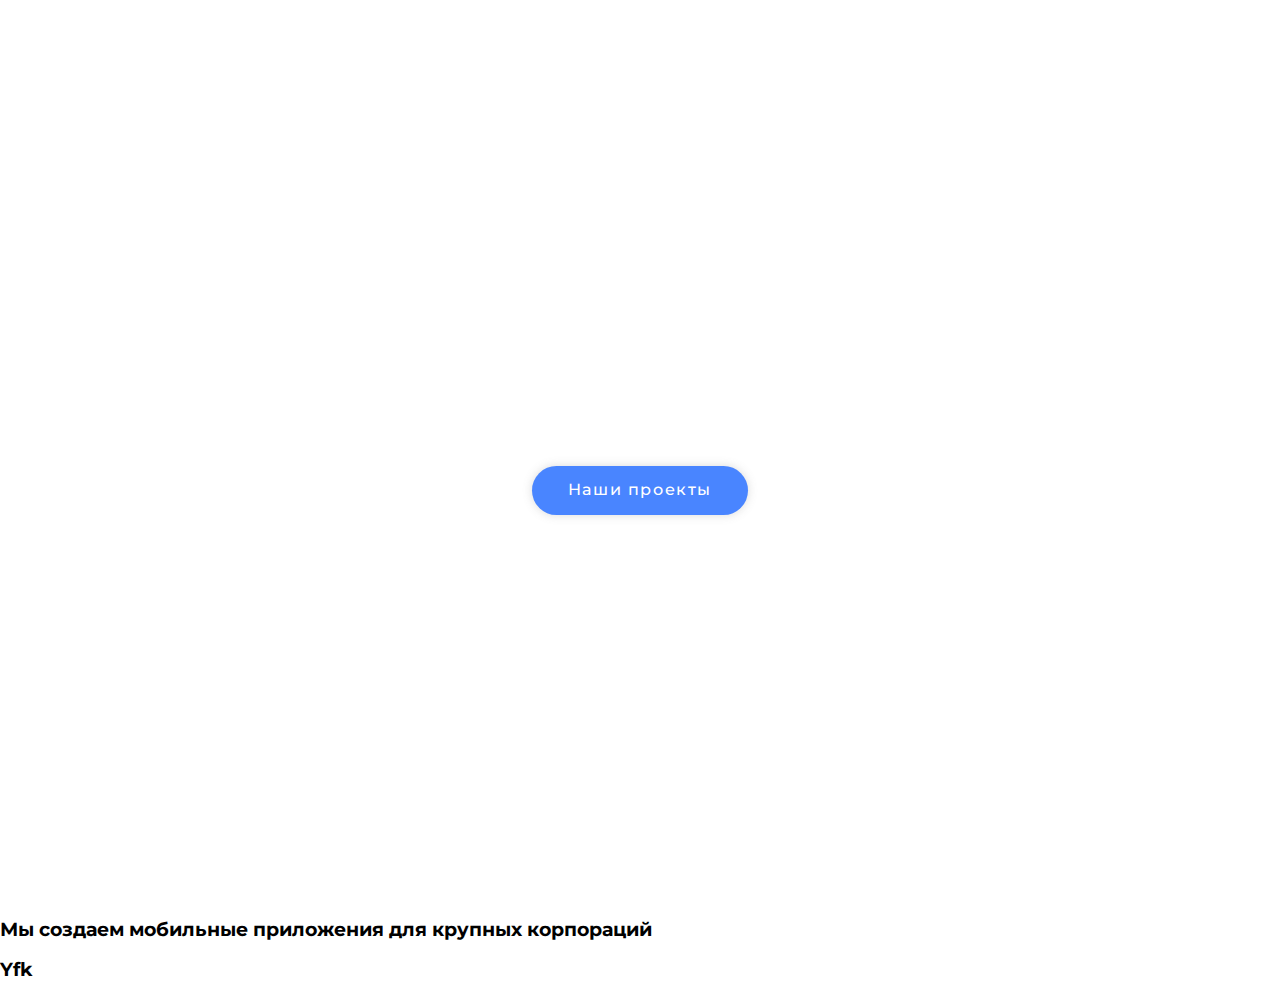
==== my.html @ ee987a21 "myhtml" ====
<!DOCTYPE html>
<html lang="en">
<head>
    <meta charset="UTF-8">
    <meta name="viewport" content="width=device-width, initial-scale=1.0">
    <link rel="stylesheet" href="normolize.css">
    <link rel="stylesheet" href="my.css">
    <link href="https://fonts.googleapis.com/css2?family=Montserrat:wght@400;500;600;700;800&display=swap" rel="stylesheet">
    <title>Flex project</title>
</head>
<body>
    <section class="main">
       <header>
          <div class="header"> 
              <nav>
                  <ul class="nav">
                      <li><a href="#">Главная</a></li>
                      <li><a href="#">Наши проекты</a></li>
                      <li><a href="#">Услуги</a></li>
                      <li><a href="#">Новости</a></li>
                      <li><a href="#">Контакты</a></li>
                  </ul>
              </nav>
          </div>   
       </header>
      <div class="hero">
        <p>Передовая IT студия</p>
        <h1>Мы создаем легкие решения сложных задач и проблем</h1>
        <a class="btn" href="#">Наши проекты</a>
      </div>
    </section> 
    <section class="servises">
     <div class="container"> 
         <h3>Мы создаем мобильные приложения для крупных корпораций</h3>
     </div>

    </section>
    <section class="fullscreen">
        <div class="colour_background"> 
            <h3>Yfk</h3>
        </div>
   
       </section>
</body>
</html>
---- normolize.css ----
/*! normalize.css v8.0.1 | MIT License | github.com/necolas/normalize.css */

/* Document
   ========================================================================== */

/**
 * 1. Correct the line height in all browsers.
 * 2. Prevent adjustments of font size after orientation changes in iOS.
 */

 html {
    line-height: 1.15; /* 1 */
    -webkit-text-size-adjust: 100%; /* 2 */
  }
  
  /* Sections
     ========================================================================== */
  
  /**
   * Remove the margin in all browsers.
   */
  
  body {
    margin: 0;
  }
  
  /**
   * Render the `main` element consistently in IE.
   */
  
  main {
    display: block;
  }
  
  /**
   * Correct the font size and margin on `h1` elements within `section` and
   * `article` contexts in Chrome, Firefox, and Safari.
   */
  
  h1 {
    font-size: 2em;
    margin: 0.67em 0;
  }
  
  /* Grouping content
     ========================================================================== */
  
  /**
   * 1. Add the correct box sizing in Firefox.
   * 2. Show the overflow in Edge and IE.
   */
  
  hr {
    box-sizing: content-box; /* 1 */
    height: 0; /* 1 */
    overflow: visible; /* 2 */
  }
  
  /**
   * 1. Correct the inheritance and scaling of font size in all browsers.
   * 2. Correct the odd `em` font sizing in all browsers.
   */
  
  pre {
    font-family: monospace, monospace; /* 1 */
    font-size: 1em; /* 2 */
  }
  
  /* Text-level semantics
     ========================================================================== */
  
  /**
   * Remove the gray background on active links in IE 10.
   */
  
  a {
    background-color: transparent;
  }
  
  /**
   * 1. Remove the bottom border in Chrome 57-
   * 2. Add the correct text decoration in Chrome, Edge, IE, Opera, and Safari.
   */
  
  abbr[title] {
    border-bottom: none; /* 1 */
    text-decoration: underline; /* 2 */
    text-decoration: underline dotted; /* 2 */
  }
  
  /**
   * Add the correct font weight in Chrome, Edge, and Safari.
   */
  
  b,
  strong {
    font-weight: bolder;
  }
  
  /**
   * 1. Correct the inheritance and scaling of font size in all browsers.
   * 2. Correct the odd `em` font sizing in all browsers.
   */
  
  code,
  kbd,
  samp {
    font-family: monospace, monospace; /* 1 */
    font-size: 1em; /* 2 */
  }
  
  /**
   * Add the correct font size in all browsers.
   */
  
  small {
    font-size: 80%;
  }
  
  /**
   * Prevent `sub` and `sup` elements from affecting the line height in
   * all browsers.
   */
  
  sub,
  sup {
    font-size: 75%;
    line-height: 0;
    position: relative;
    vertical-align: baseline;
  }
  
  sub {
    bottom: -0.25em;
  }
  
  sup {
    top: -0.5em;
  }
  
  /* Embedded content
     ========================================================================== */
  
  /**
   * Remove the border on images inside links in IE 10.
   */
  
  img {
    border-style: none;
  }
  
  /* Forms
     ========================================================================== */
  
  /**
   * 1. Change the font styles in all browsers.
   * 2. Remove the margin in Firefox and Safari.
   */
  
  button,
  input,
  optgroup,
  select,
  textarea {
    font-family: inherit; /* 1 */
    font-size: 100%; /* 1 */
    line-height: 1.15; /* 1 */
    margin: 0; /* 2 */
  }
  
  /**
   * Show the overflow in IE.
   * 1. Show the overflow in Edge.
   */
  
  button,
  input { /* 1 */
    overflow: visible;
  }
  
  /**
   * Remove the inheritance of text transform in Edge, Firefox, and IE.
   * 1. Remove the inheritance of text transform in Firefox.
   */
  
  button,
  select { /* 1 */
    text-transform: none;
  }
  
  /**
   * Correct the inability to style clickable types in iOS and Safari.
   */
  
  button,
  [type="button"],
  [type="reset"],
  [type="submit"] {
    -webkit-appearance: button;
  }
  
  /**
   * Remove the inner border and padding in Firefox.
   */
  
  button::-moz-focus-inner,
  [type="button"]::-moz-focus-inner,
  [type="reset"]::-moz-focus-inner,
  [type="submit"]::-moz-focus-inner {
    border-style: none;
    padding: 0;
  }
  
  /**
   * Restore the focus styles unset by the previous rule.
   */
  
  button:-moz-focusring,
  [type="button"]:-moz-focusring,
  [type="reset"]:-moz-focusring,
  [type="submit"]:-moz-focusring {
    outline: 1px dotted ButtonText;
  }
  
  /**
   * Correct the padding in Firefox.
   */
  
  fieldset {
    padding: 0.35em 0.75em 0.625em;
  }
  
  /**
   * 1. Correct the text wrapping in Edge and IE.
   * 2. Correct the color inheritance from `fieldset` elements in IE.
   * 3. Remove the padding so developers are not caught out when they zero out
   *    `fieldset` elements in all browsers.
   */
  
  legend {
    box-sizing: border-box; /* 1 */
    color: inherit; /* 2 */
    display: table; /* 1 */
    max-width: 100%; /* 1 */
    padding: 0; /* 3 */
    white-space: normal; /* 1 */
  }
  
  /**
   * Add the correct vertical alignment in Chrome, Firefox, and Opera.
   */
  
  progress {
    vertical-align: baseline;
  }
  
  /**
   * Remove the default vertical scrollbar in IE 10+.
   */
  
  textarea {
    overflow: auto;
  }
  
  /**
   * 1. Add the correct box sizing in IE 10.
   * 2. Remove the padding in IE 10.
   */
  
  [type="checkbox"],
  [type="radio"] {
    box-sizing: border-box; /* 1 */
    padding: 0; /* 2 */
  }
  
  /**
   * Correct the cursor style of increment and decrement buttons in Chrome.
   */
  
  [type="number"]::-webkit-inner-spin-button,
  [type="number"]::-webkit-outer-spin-button {
    height: auto;
  }
  
  /**
   * 1. Correct the odd appearance in Chrome and Safari.
   * 2. Correct the outline style in Safari.
   */
  
  [type="search"] {
    -webkit-appearance: textfield; /* 1 */
    outline-offset: -2px; /* 2 */
  }
  
  /**
   * Remove the inner padding in Chrome and Safari on macOS.
   */
  
  [type="search"]::-webkit-search-decoration {
    -webkit-appearance: none;
  }
  
  /**
   * 1. Correct the inability to style clickable types in iOS and Safari.
   * 2. Change font properties to `inherit` in Safari.
   */
  
  ::-webkit-file-upload-button {
    -webkit-appearance: button; /* 1 */
    font: inherit; /* 2 */
  }
  
  /* Interactive
     ========================================================================== */
  
  /*
   * Add the correct display in Edge, IE 10+, and Firefox.
   */
  
  details {
    display: block;
  }
  
  /*
   * Add the correct display in all browsers.
   */
  
  summary {
    display: list-item;
  }
  
  /* Misc
     ========================================================================== */
  
  /**
   * Add the correct display in IE 10+.
   */
  
  template {
    display: none;
  }
  
  /**
   * Add the correct display in IE 10.
   */
  
  [hidden] {
    display: none;
  }
---- my.css ----
body {
    font-family: 'Montserrat', sans-serif;
    margin: auto; 
}  
.main {
    height: 100vh;
    min-height: 600px;
    background: url(../Flex_project/img/backrgound.png);
}
.header{
    padding-left: 40px;
    padding-right: 40px;
    margin: 0 auto;
    display: flex;
    justify-content: space-between;
    align-items: center;
    position: relative;
}
.nav{
    display: flex;
    list-style-type: none;
    padding-left: 0;
    margin: 0;
    position: absolute;
    right: 40px;
    padding-top: 40px;
    font-weight: 500;
    font-size: 16px;
    line-height: 20px;
}
.nav>li{
    margin-left: 50px;
}
.nav>li>a{
    color: white;  
    text-decoration: none;
}
.hero {
    display: flex;
    flex-direction: column;
    align-items: center;
    padding-top: 250px;
    justify-content: center;
    margin: 0;
}
.hero>p {
    font-size: 16px;
    font-weight: 500;
    color: white;
    margin: 0;
}
.hero>h1 {
    font-weight: 800;
    font-size: 48px;
    line-height: 64px;
    text-align: center;
    color: white;
    width: 829px;
    margin-top: 20px;
    margin-bottom: 0;
}
.btn {
    text-decoration: none;
    font-size: 16px;
    font-weight: 500;
    letter-spacing: 0.1em;
    background: #4985FF;
    border: none;
    color: white;
    padding: 15px 36px;
    text-align: center;
    box-shadow: 0px 0px 10px rgba(111, 111, 111, 0.25);
    border-radius: 30px;
    cursor: pointer;
    margin-top: 50px;
  }
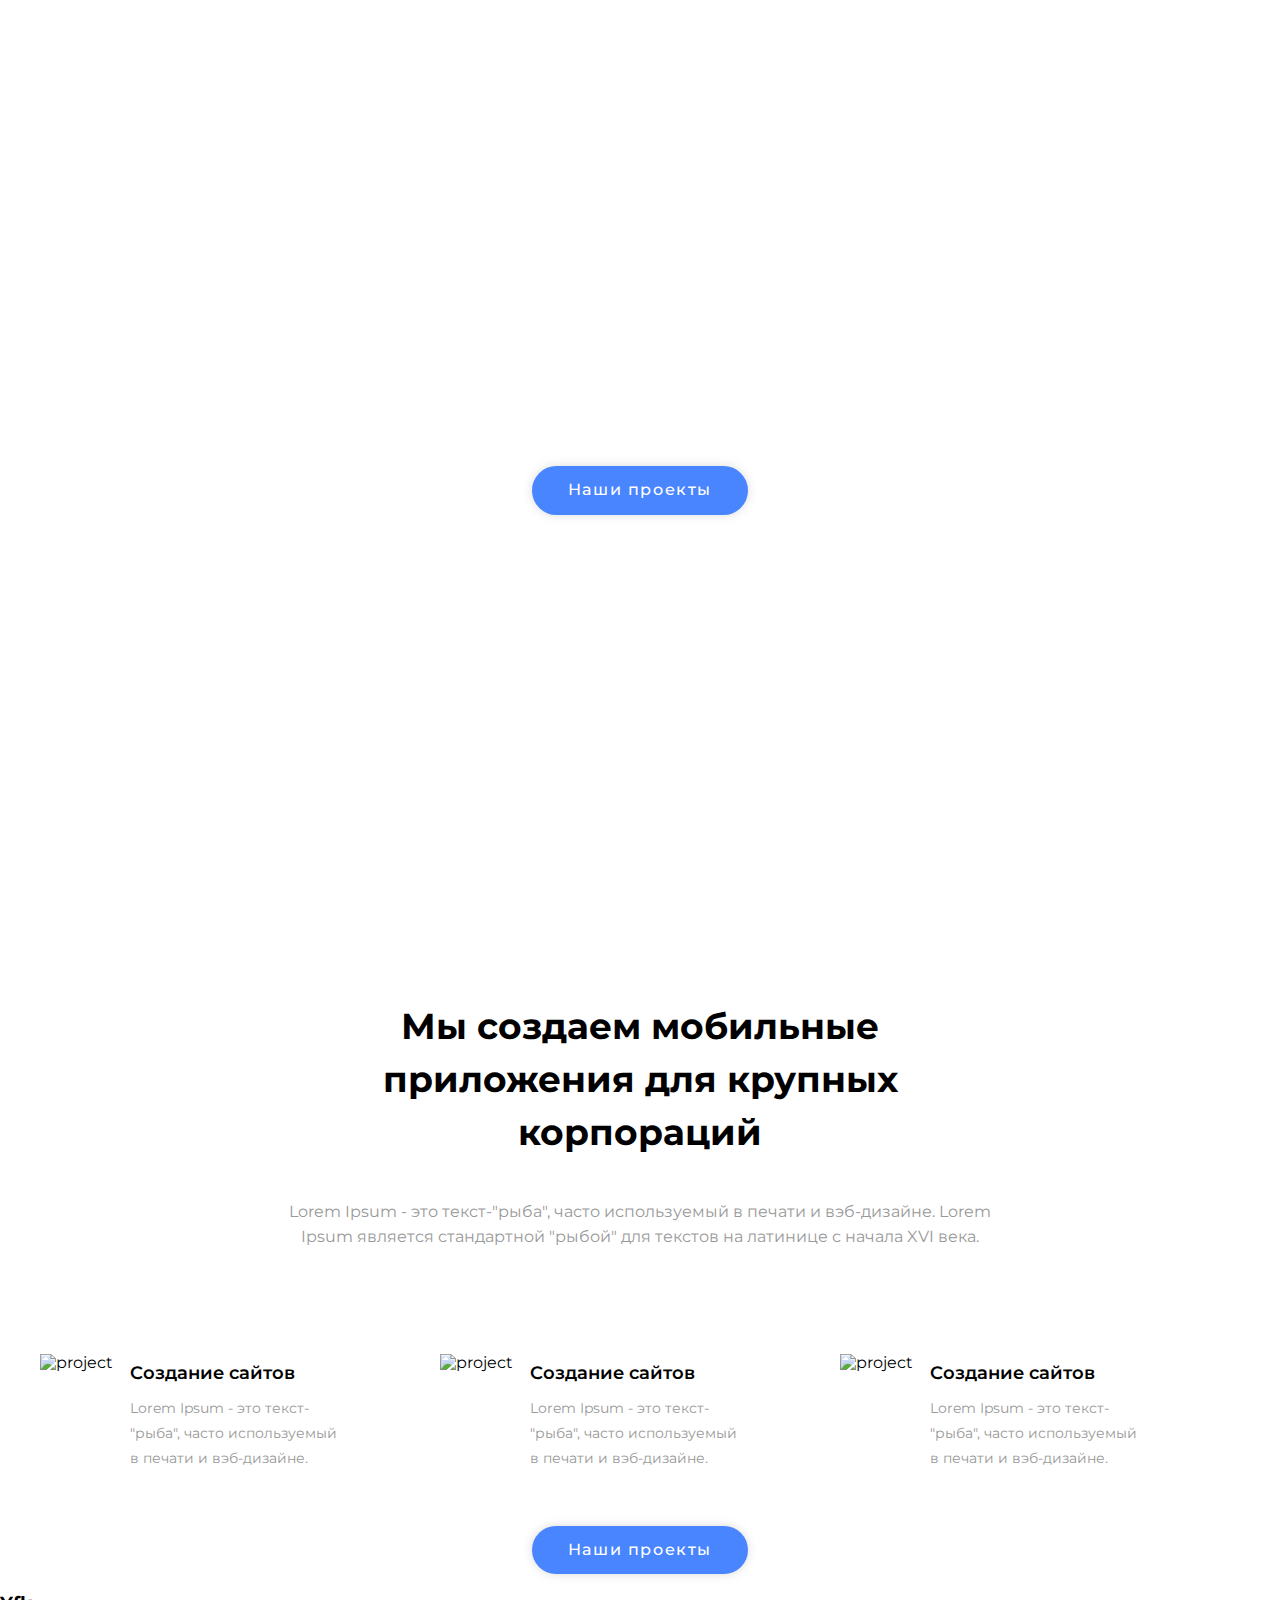
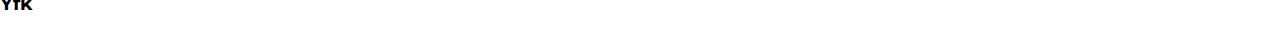
==== commit cbd3fd92: "img+" ====
--- a/my.html
+++ b/my.html
@@ -29,18 +29,52 @@
         <a class="btn" href="#">Наши проекты</a>
       </div>
     </section> 
+    
     <section class="servises">
-     <div class="container"> 
-         <h3>Мы создаем мобильные приложения для крупных корпораций</h3>
-     </div>
+          <div class="container"> 
+             <h2>Мы создаем мобильные приложения для крупных корпораций</h2>
+             <p>Lorem Ipsum - это текст-"рыба", часто используемый в печати и вэб-дизайне. Lorem Ipsum является стандартной "рыбой" 
+               для текстов на латинице с начала XVI века.</p>
+          </div>
 
+          <div class="wrapper">
+            <div class="allservises">
+              <div class="servises__item">
+                  <img  class="servises__img" src="../Flex_project/img/project.svg" alt="project">
+                  <div class="servises__title">Создание сайтов</div>
+                  <div class="servises__text">Lorem Ipsum - это текст-"рыба", 
+                    часто используемый в печати и вэб-дизайне.</div>
+              </div>
+              <div class="servises__item">
+                   <img  class="servises__img" src="../Flex_project/img/project.svg" alt="project">
+                   <div class="servises__title">Создание сайтов</div>
+                   <div class="servises__text">Lorem Ipsum - это текст-"рыба", 
+                    часто используемый в печати и вэб-дизайне.</div>
+             </div>
+             <div class="servises__item">
+                   <img  class="servises__img" src="../Flex_project/img/project.svg" alt="project">
+                   <div class="servises__title">Создание сайтов</div>
+                   <div class="servises__text">Lorem Ipsum - это текст-"рыба", 
+                    часто используемый в печати и вэб-дизайне.</div>
+             </div>
+             </div>
+        <div class="container"> 
+           <a class="btn" href="#">Наши проекты</a>
+        </div>
+        </div>
+
+        
     </section>
+    
+    
+    
     <section class="fullscreen">
         <div class="colour_background"> 
             <h3>Yfk</h3>
         </div>
+      
    
-       </section>
+    </section>
 </body>
 </html>
 
--- a/my.css
+++ b/my.css
@@ -2,7 +2,14 @@
 body {
     font-family: 'Montserrat', sans-serif;
     margin: auto; 
+    -webkit-font-smothing: antialiased;
 }  
+.wrapper {
+    padding-left: 40px;
+    padding-right: 40px;
+    width: 1200px;
+    margin: auto;
+}
 .main {
     height: 100vh;
     min-height: 600px;
@@ -28,14 +35,22 @@
     font-weight: 500;
     font-size: 16px;
     line-height: 20px;
+    /* border-bottom: 1px solid white; */
+    
 }
 .nav>li{
     margin-left: 50px;
+    margin-bottom: 40px;
 }
 .nav>li>a{
     color: white;  
     text-decoration: none;
+    
 }
+/* .nav>li>a:hover{
+    font-weight: 600;
+    transition: 0.5s ; 
+} */
 .hero {
     display: flex;
     flex-direction: column;
@@ -58,7 +73,7 @@
     color: white;
     width: 829px;
     margin-top: 20px;
-    margin-bottom: 0;
+    margin-bottom: 50px;
 }
 .btn {
     text-decoration: none;
@@ -73,5 +88,69 @@
     box-shadow: 0px 0px 10px rgba(111, 111, 111, 0.25);
     border-radius: 30px;
     cursor: pointer;
-    margin-top: 50px;
-  } 
+    transition: background 0.5s linear;
+  }
+  .btn:hover {
+    background: #235ac7;
+  }
+
+  /* section class="servises" */
+
+  .container{
+    display: flex;
+    flex-direction: column;
+    align-items: center;
+      
+  }
+  .container>h2{
+    font-weight: 700;
+    font-size: 36px;
+    line-height: 64px;
+    text-align: center;
+    width: 739px;
+    margin-bottom: 40px;
+    line-height: 53px;
+    margin-top: 0;
+    padding-top: 100px; 
+  }
+  .container>p {
+    font-size: 16px;
+    font-weight: 400;
+    margin: 0;
+    width: 730px;
+    color: #999999;
+    line-height: 25px;
+    text-align: center;
+}
+
+.allservises{
+      display: flex;
+      margin-top: 105px;
+  }
+.servises__item{
+    flex: 1 1 0;
+    padding-left: 90px;
+    position: relative;
+}
+.servises__img{
+    position: absolute;
+    top: 0;
+    left: 0;
+    z-index: 1;
+}
+.servises__title{
+    font-weight: 600;
+    font-size: 18px;
+    margin-top: 9px;
+}
+.servises__text{
+    font-size: 14px;
+    font-weight: 400;
+    margin-top: 0;
+    width: 210px;
+    color: #999999;
+    line-height: 25px;
+    margin-top: 12px;
+    margin-bottom: 55px;
+}
+.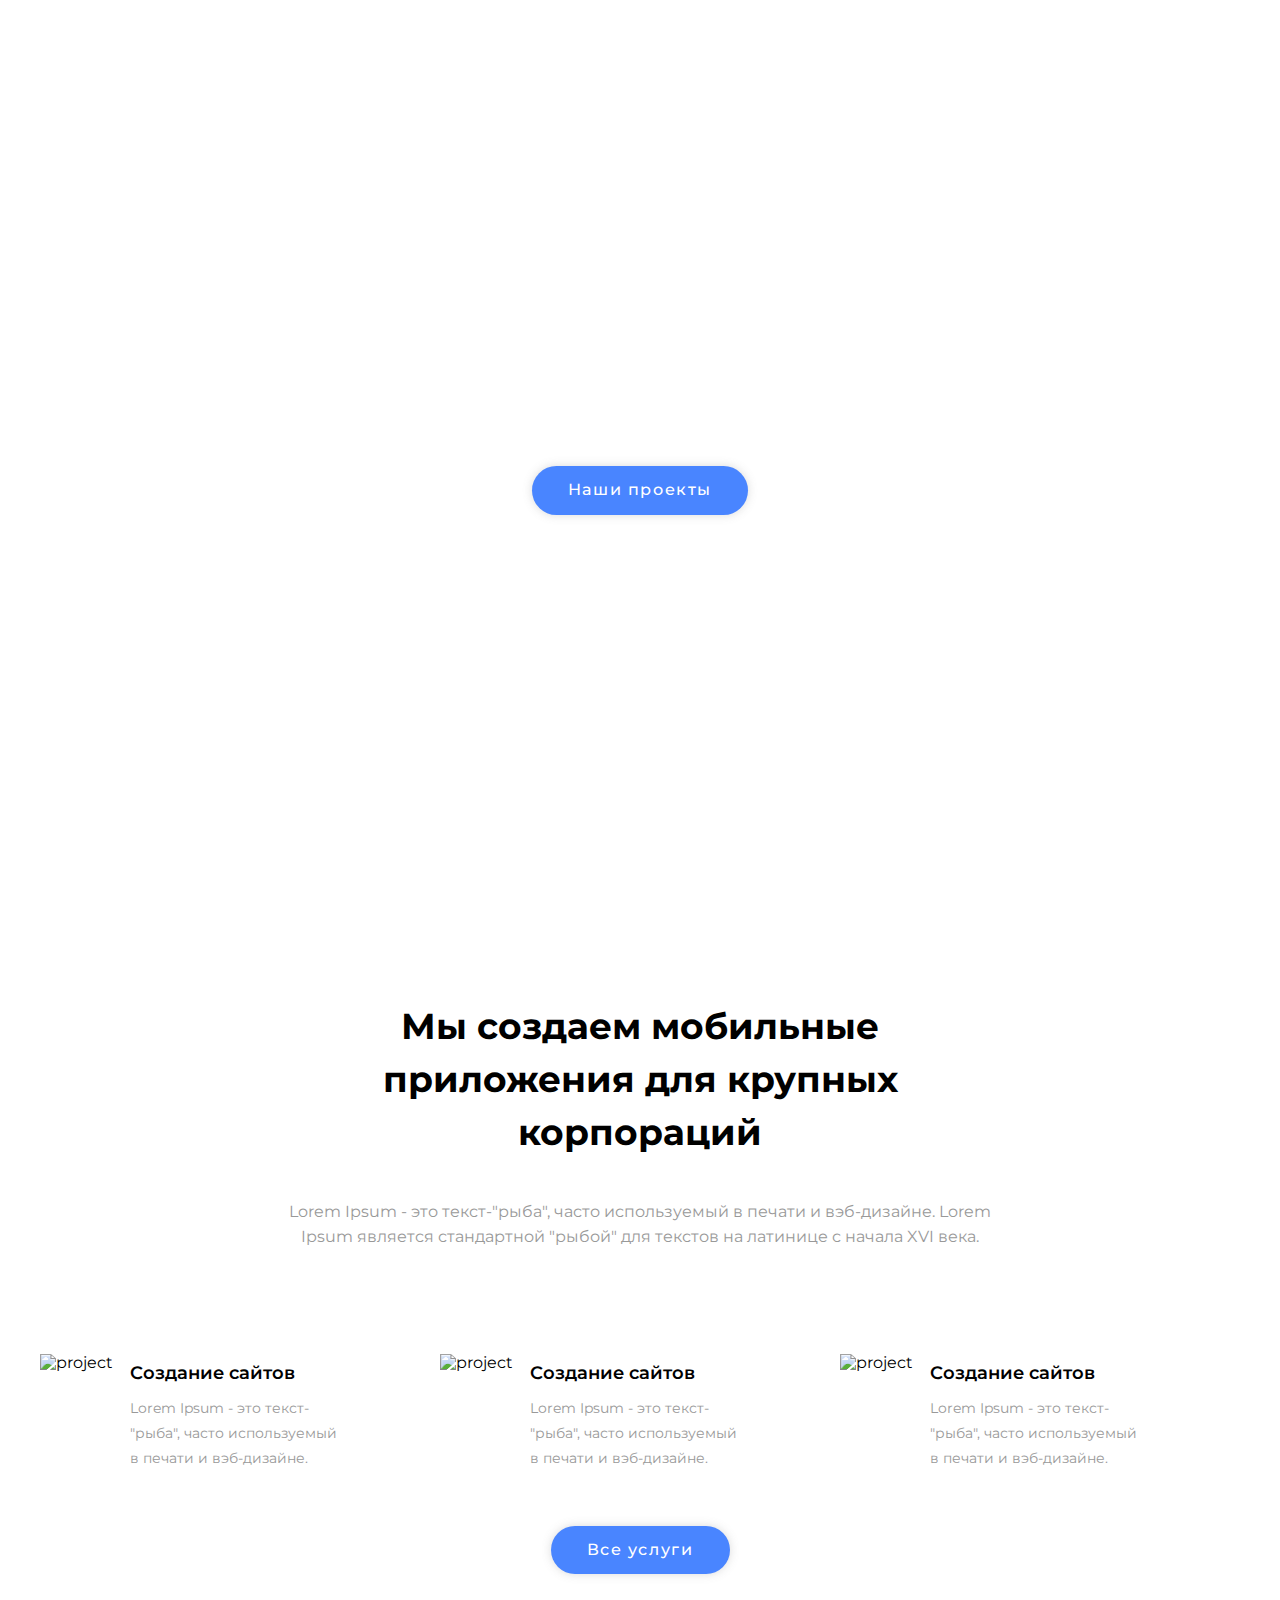
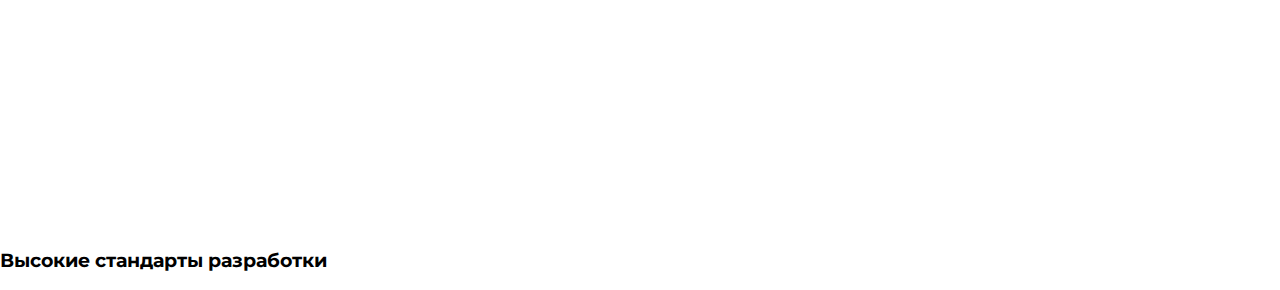
==== commit ce6f07a8: "padding" ====
--- a/my.html
+++ b/my.html
@@ -59,18 +59,14 @@
              </div>
              </div>
         <div class="container"> 
-           <a class="btn" href="#">Наши проекты</a>
+           <a class="btn" href="#">Все услуги</a>
         </div>
-        </div>
-
-        
+        </div>   
     </section>
-    
-    
-    
+     
     <section class="fullscreen">
         <div class="colour_background"> 
-            <h3>Yfk</h3>
+            <h3>Высокие стандарты разработки</h3>
         </div>
       
    
--- a/my.css
+++ b/my.css
@@ -153,4 +153,6 @@
     margin-top: 12px;
     margin-bottom: 55px;
 }
-.+.fullscreen{
+    padding-top: 257px;
+}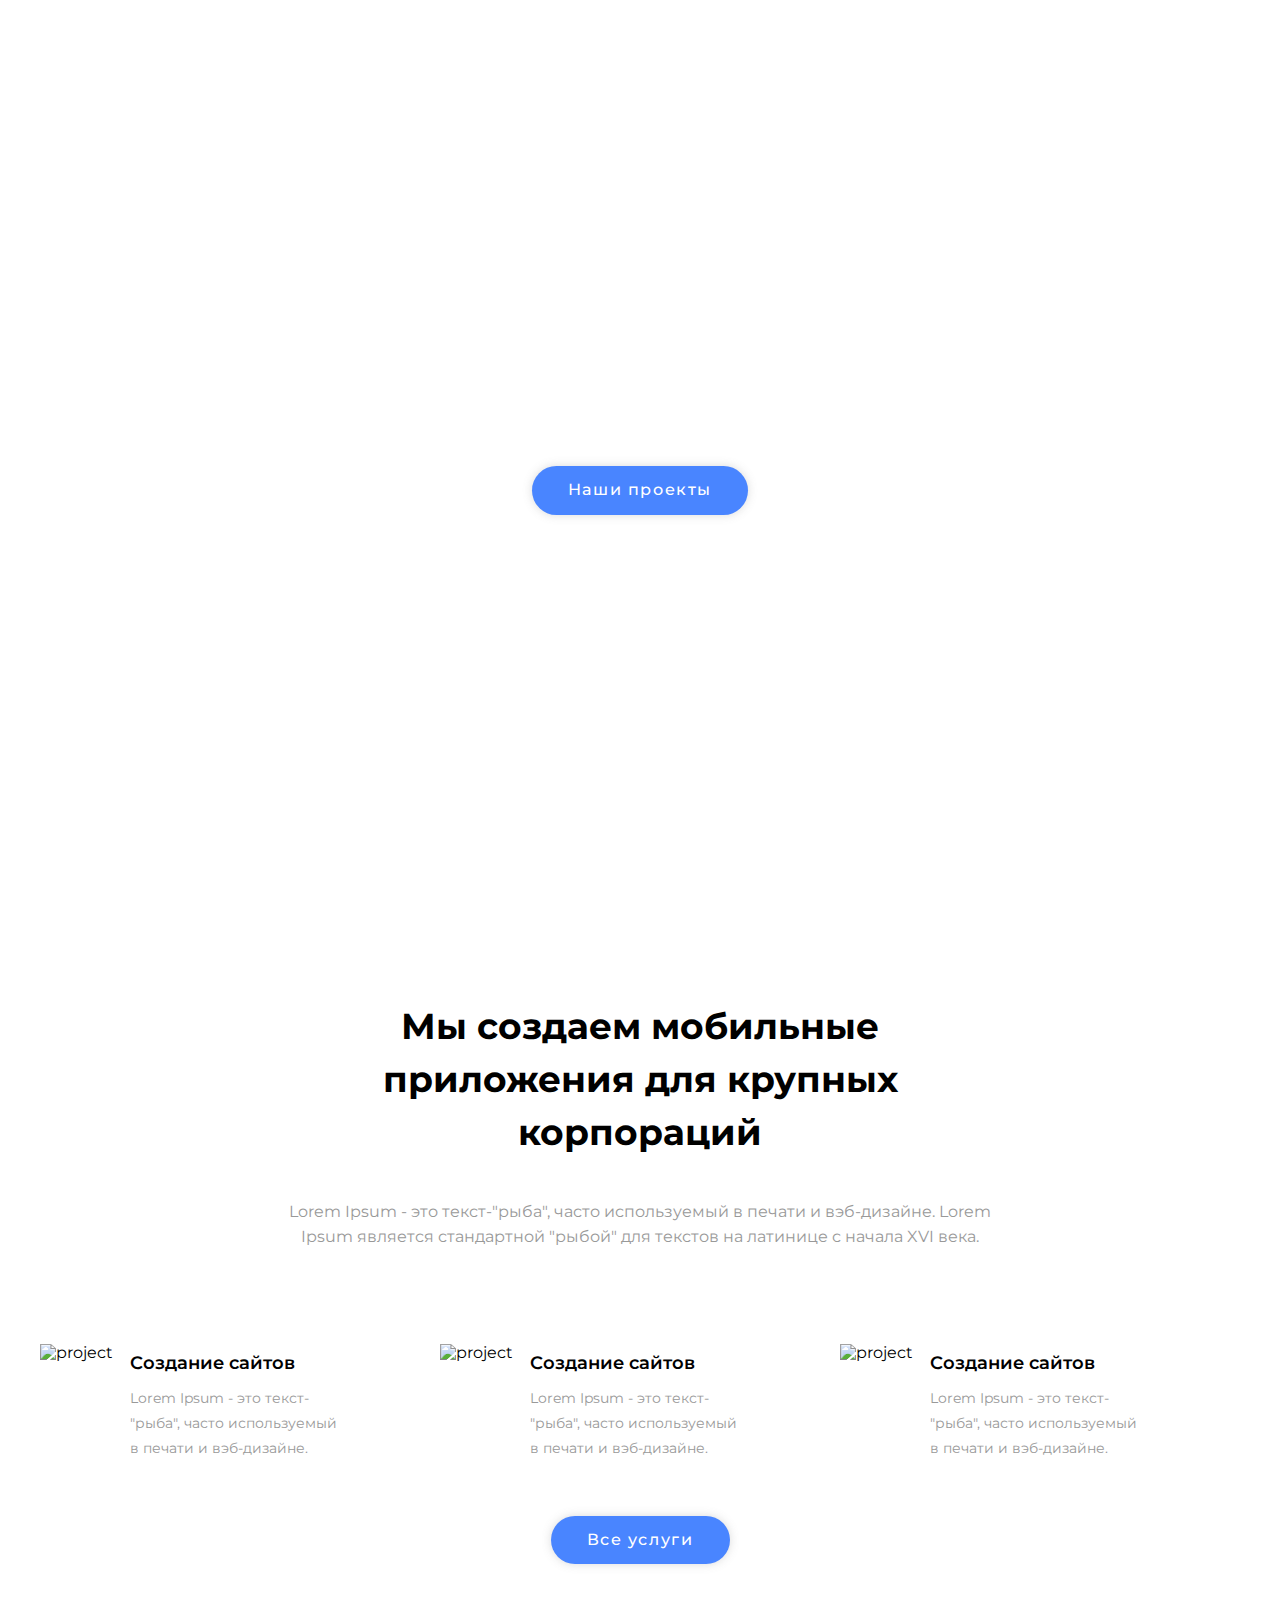
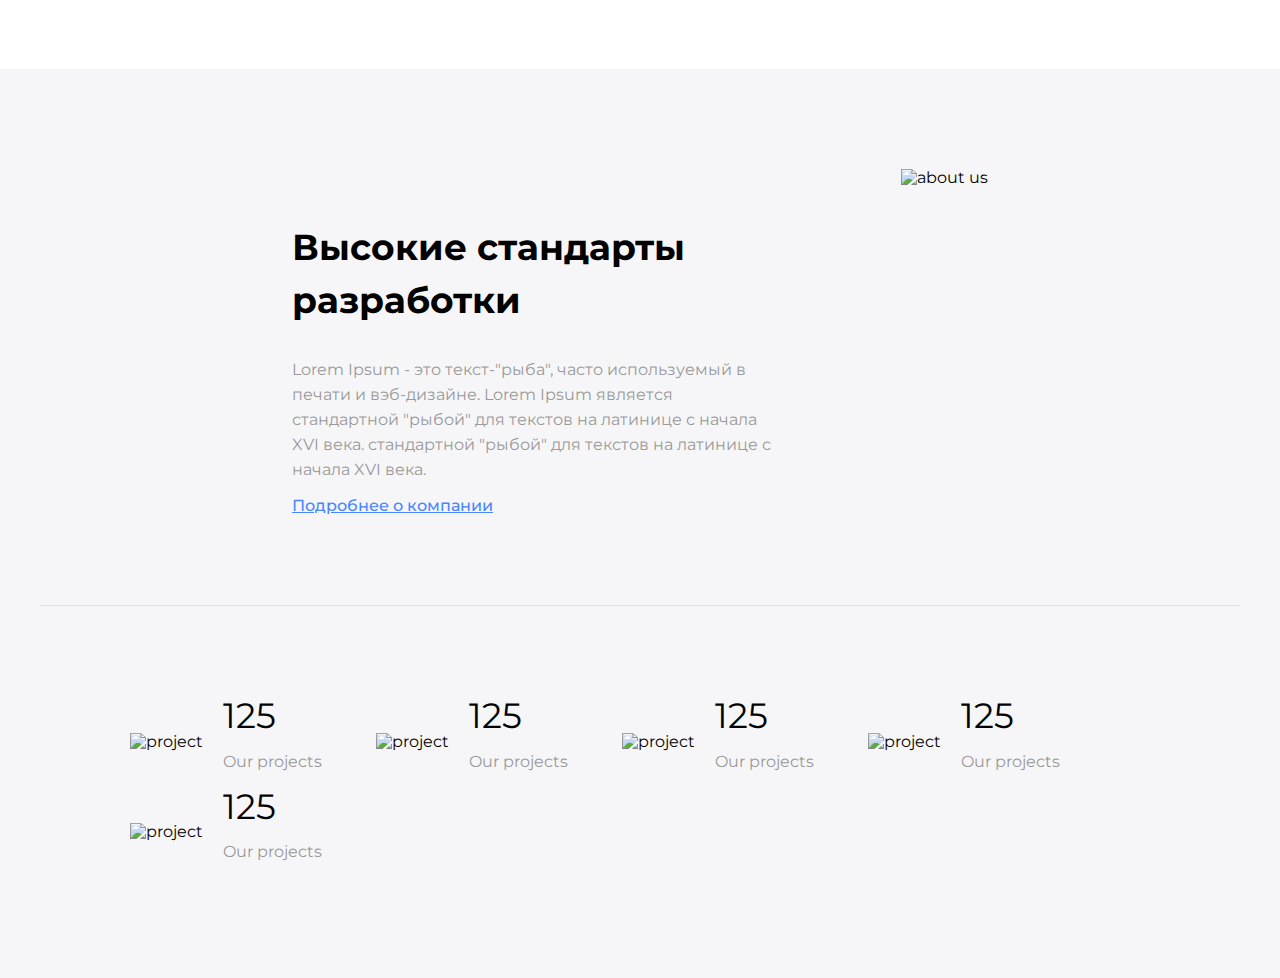
==== commit 6f892626: "img" ====
--- a/my.html
+++ b/my.html
@@ -8,8 +8,10 @@
     <link href="https://fonts.googleapis.com/css2?family=Montserrat:wght@400;500;600;700;800&display=swap" rel="stylesheet">
     <title>Flex project</title>
 </head>
+
 <body>
     <section class="main">
+       <div class="wrapper"> 
        <header>
           <div class="header"> 
               <nav>
@@ -27,6 +29,7 @@
         <p>Передовая IT студия</p>
         <h1>Мы создаем легкие решения сложных задач и проблем</h1>
         <a class="btn" href="#">Наши проекты</a>
+      </div>
       </div>
     </section> 
     
@@ -57,7 +60,7 @@
                    <div class="servises__text">Lorem Ipsum - это текст-"рыба", 
                     часто используемый в печати и вэб-дизайне.</div>
              </div>
-             </div>
+          </div>
         <div class="container"> 
            <a class="btn" href="#">Все услуги</a>
         </div>
@@ -65,12 +68,73 @@
     </section>
      
     <section class="fullscreen">
-        <div class="colour_background"> 
-            <h3>Высокие стандарты разработки</h3>
-        </div>
-      
-   
-    </section>
+        <div class="wrapper">
+           <div class="standart">
+              <div class="colour_background"> 
+                  <h2>Высокие стандарты разработки</h2>
+                  <p>Lorem Ipsum - это текст-"рыба", часто используемый в печати и вэб-дизайне. Lorem Ipsum является стандартной "рыбой" для текстов на латинице с начала XVI века. 
+                  стандартной "рыбой" для текстов на латинице с начала XVI века.</p>
+                  <a class="hreff" href="#">Подробнее о компании</a>
+              </div>
+              <div class="aboutus__img">
+                  <img src="../Flex_project/img/about us.png" alt="about us">  
+              </div>
+          </div>
+       <!-- <div class="line" >
+          <hr align="center"  width="1110px">
+      </div> -->
+         <hr>
+         <div class="ourprojects">
+                <div class="wrapper">
+                    <div class="numbernav">
+                       <div class="numberitem">
+                          <img src="../Flex_project/img/our project.svg" alt="project">
+                          <div>
+                             <h3 class="textproject">125</h3>
+                             <p class="textourproject">Our projects</p>
+                          </div>
+                       </div>
+                    </div>
+                    <div class="numbernav">
+                       <div class="numberitem">
+                          <img src="../Flex_project/img/our project.svg" alt="project">
+                          <div>
+                             <h3 class="textproject">125</h3>
+                             <p class="textourproject">Our projects</p>
+                          </div>
+                       </div>
+                    </div>
+                    <div class="numbernav">
+                       <div class="numberitem">
+                          <img src="../Flex_project/img/our project.svg" alt="project">
+                          <div>
+                             <h3 class="textproject">125</h3>
+                             <p class="textourproject">Our projects</p>
+                          </div>
+                       </div>
+                    </div>
+                    <div class="numbernav">
+                       <div class="numberitem">
+                          <img src="../Flex_project/img/our project.svg" alt="project">
+                          <div>
+                             <h3 class="textproject">125</h3>
+                             <p class="textourproject">Our projects</p>
+                          </div>
+                       </div>
+                    </div>
+                    <div class="numbernav">
+                       <div class="numberitem">
+                          <img src="../Flex_project/img/our project.svg" alt="project">
+                          <div>
+                             <h3 class="textproject">125</h3>
+                             <p class="textourproject">Our projects</p>
+                          </div>
+                       </div>
+                    </div>
+
+         </div>
+      </div>
+   </section>
 </body>
 </html>
 
--- a/my.css
+++ b/my.css
@@ -4,6 +4,10 @@
     margin: auto; 
     -webkit-font-smothing: antialiased;
 }  
+h1, h2, h3, h4, h5 {
+    margin: 0;
+}
+
 .wrapper {
     padding-left: 40px;
     padding-right: 40px;
@@ -125,7 +129,8 @@
 
 .allservises{
       display: flex;
-      margin-top: 105px;
+      margin-top: 95px;
+      justify-content: center;  
   }
 .servises__item{
     flex: 1 1 0;
@@ -142,17 +147,105 @@
     font-weight: 600;
     font-size: 18px;
     margin-top: 9px;
+
 }
 .servises__text{
     font-size: 14px;
     font-weight: 400;
-    margin-top: 0;
     width: 210px;
     color: #999999;
     line-height: 25px;
     margin-top: 12px;
     margin-bottom: 55px;
 }
+.container>.btn{
+margin-bottom: 105px;
+}
+
+/* Po centru str viravnivanie!! */
 .fullscreen{
-    padding-top: 257px;
-}+    background: #F6F6F8;  
+}
+.standart {
+    display: flex;
+    justify-content: center;    
+}
+.colour_background {
+    padding-right: 120px;
+   
+}
+.colour_background>h2 {
+    width: 424px;
+    font-size: 36px;
+    line-height: 53px;
+    margin: auto 0;
+    padding-top: 152px;
+}
+.colour_background>p {
+    width: 489px;
+    font-size: 16px;
+    line-height: 25px;
+    color: #999999;
+    padding-top: 30px;
+    margin: auto 0; 
+    padding-bottom: 15px;   
+    font-weight: 400;
+}
+.colour_background>a {
+    font-weight: 500;
+    font-size: 16px; 
+    color: #4985FF;
+
+}
+.aboutus__img {
+    padding-top: 100px;
+}
+/* .line {
+    margin-top: 90px;
+    margin-bottom: 77px;
+}
+hr{
+border: none;
+border: 1px solid #E0E0E0;
+} */
+hr {
+    display: block;
+    width: 100%;
+    height: 1px;
+    border: 0;
+    background-color: #E0E0E0;
+    margin: 90px 0;
+}
+
+
+/* our project */
+
+.ourprojects{
+    padding-bottom: 100px;
+}
+.numbernav{
+  display: inline-block
+}
+.numberitem  {
+  display: flex;
+  justify-content: flex-start;
+  align-items: center;
+  padding-left: 50px;
+}
+.numberitem img {
+  margin-right: 20px;
+}
+.numberitem>div{
+  flex-basis: calc(100%-100px);
+}
+.textproject {
+    font-size: 35px;
+    font-weight: 400;
+}
+.textourproject {
+    font-size: 16px;
+    font-weight: 400;
+    color: #999999;
+    
+}
+
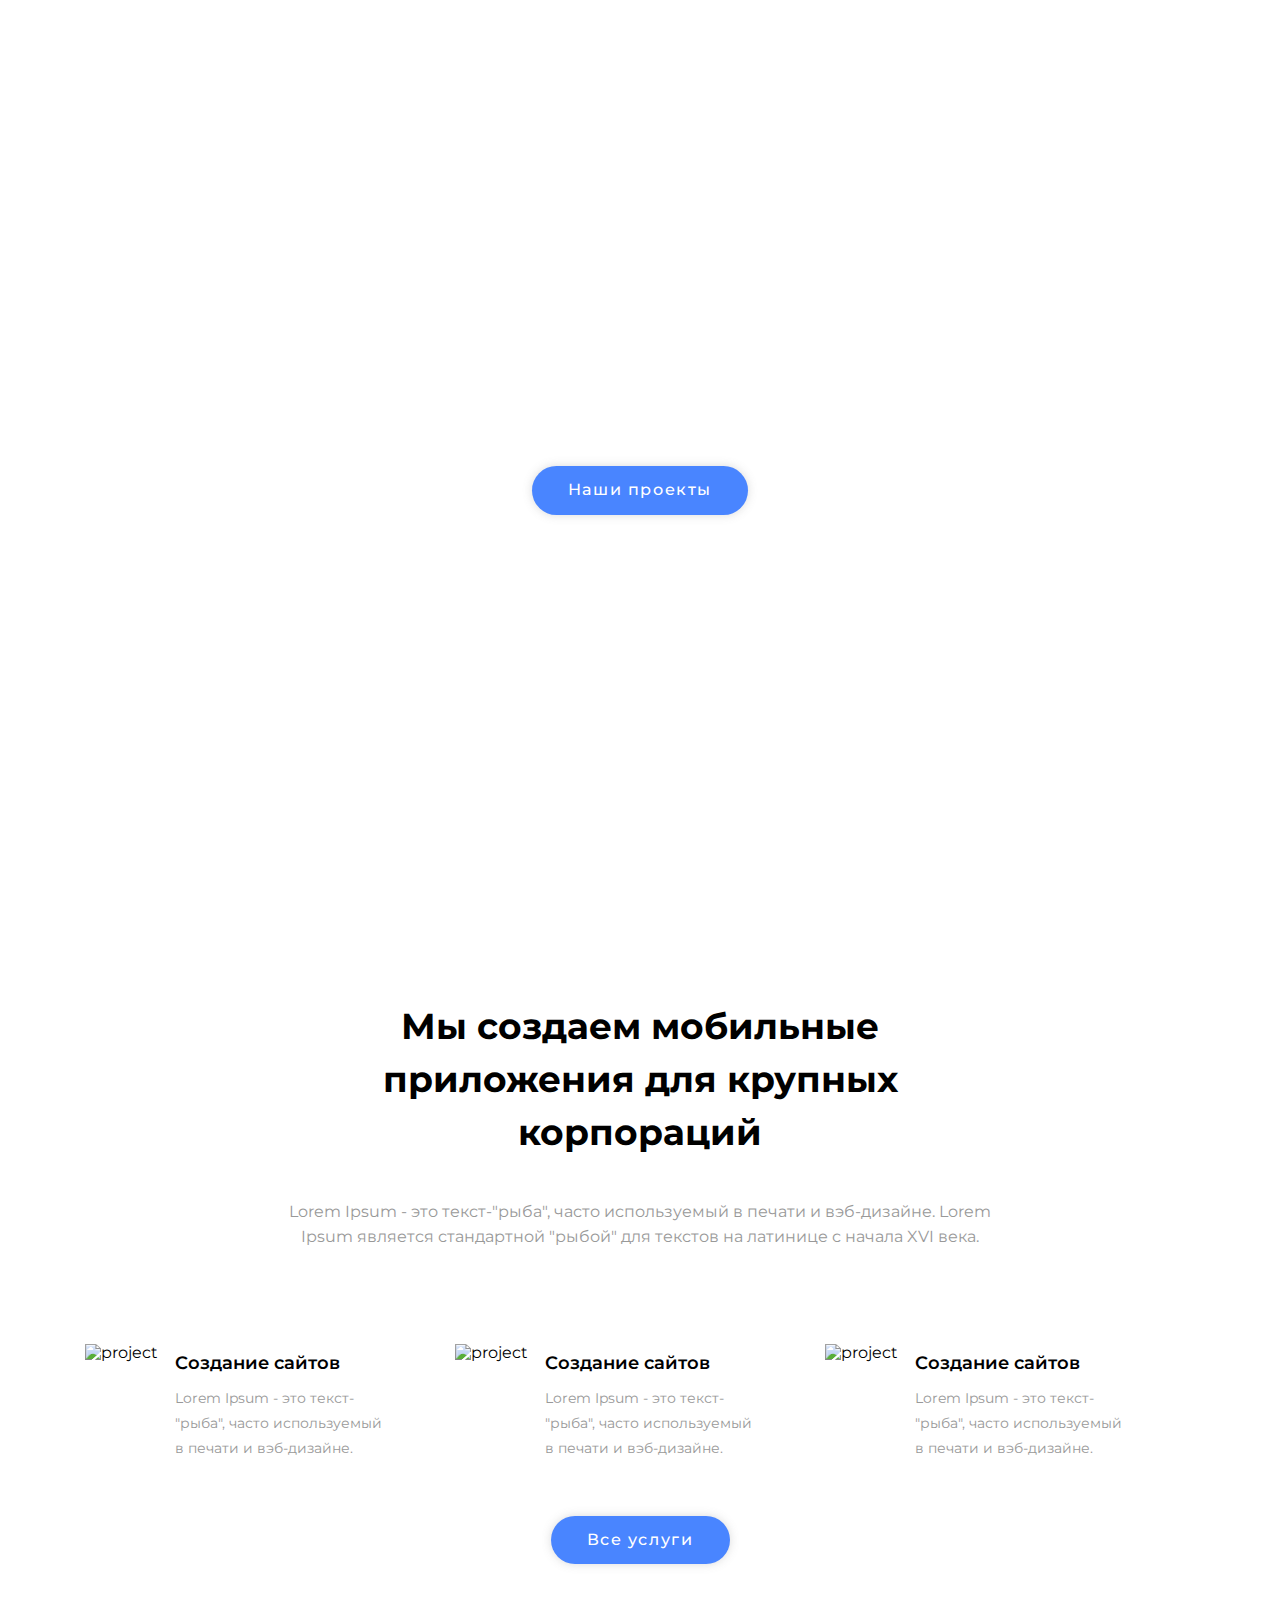
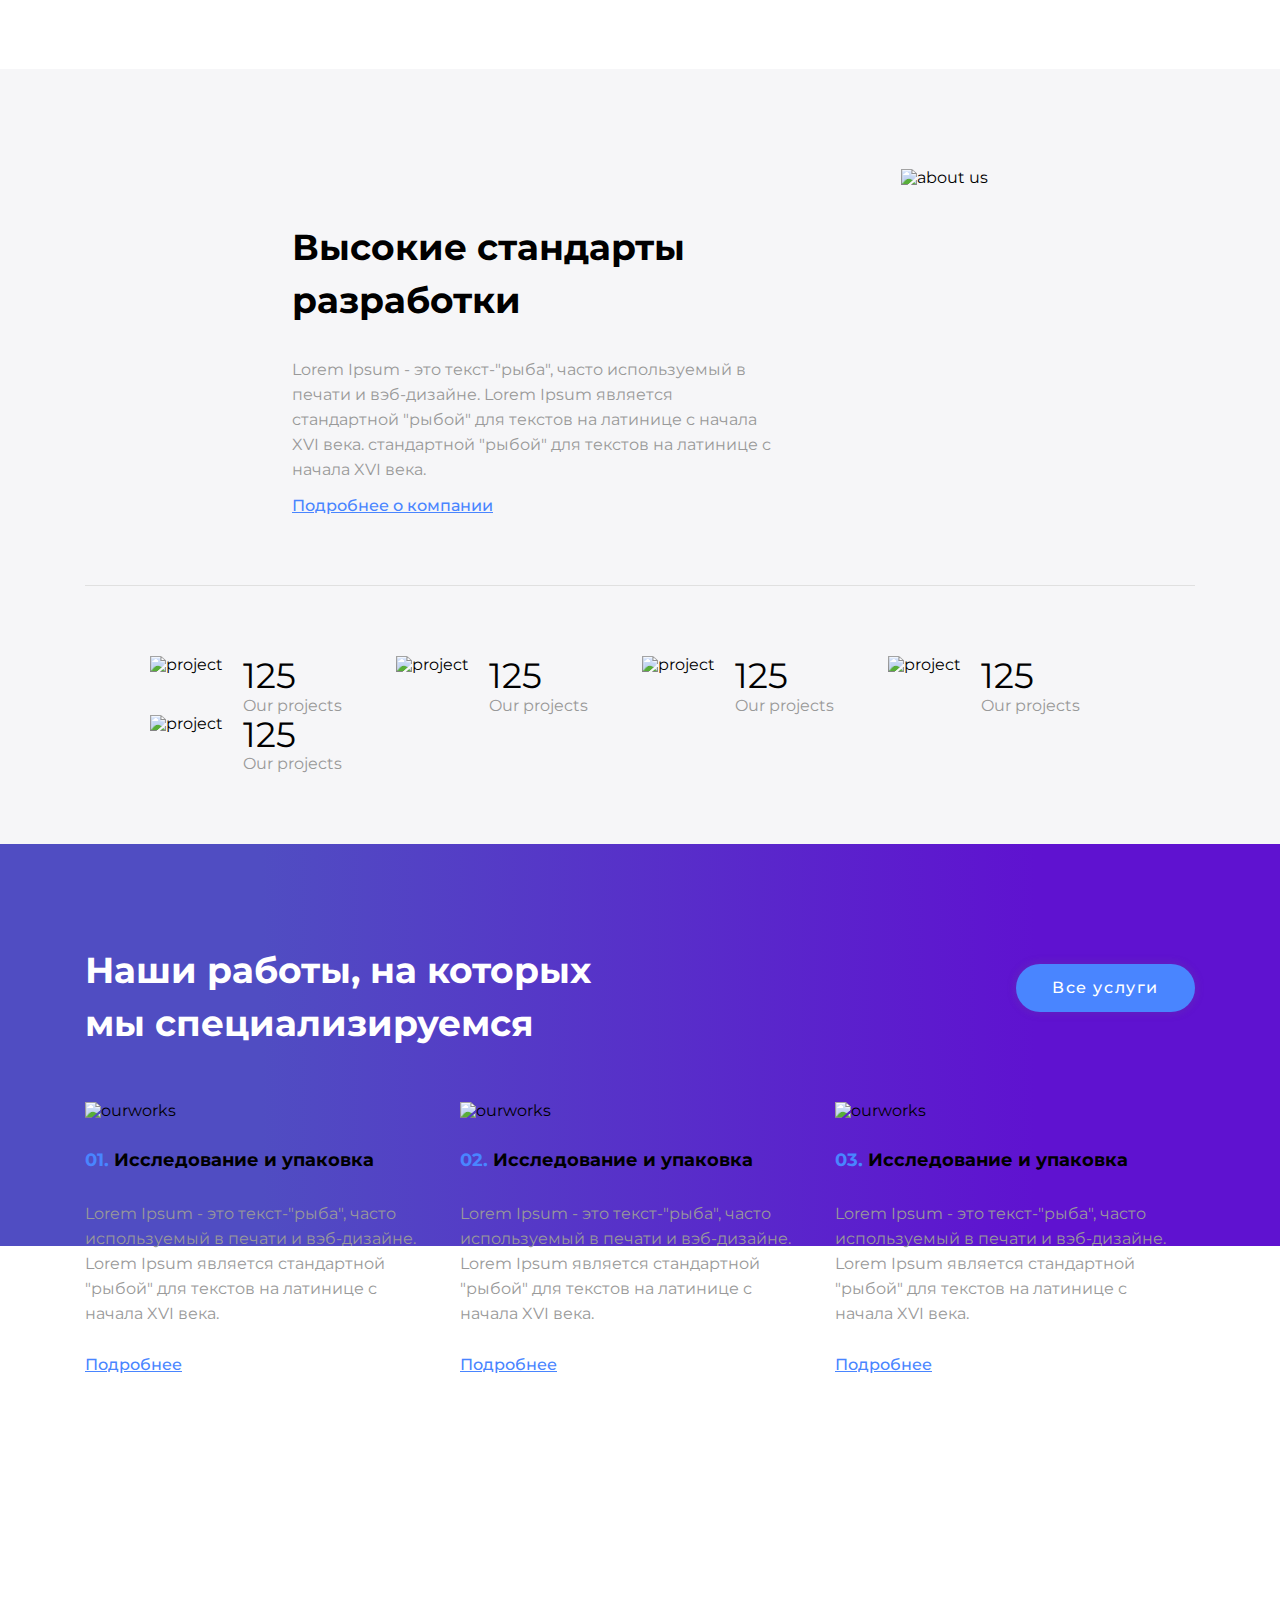
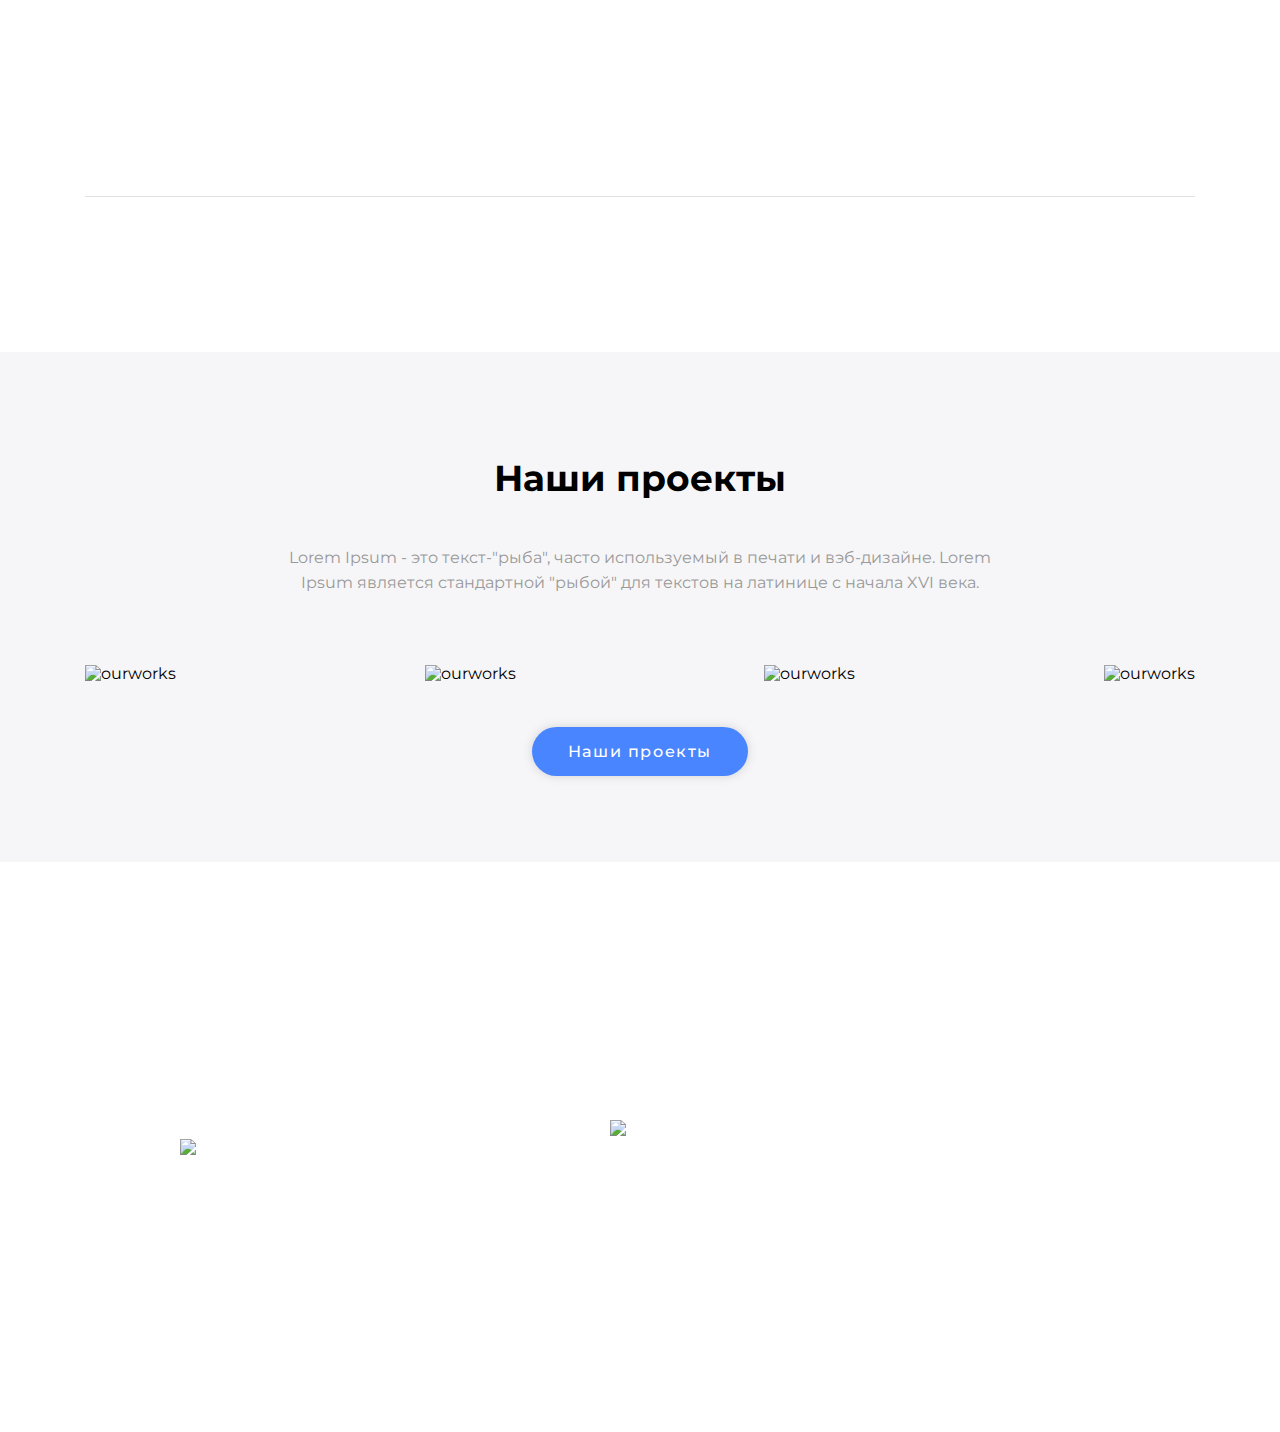
==== commit 12820f6f: "img" ====
--- a/my.html
+++ b/my.html
@@ -74,7 +74,7 @@
                   <h2>Высокие стандарты разработки</h2>
                   <p>Lorem Ipsum - это текст-"рыба", часто используемый в печати и вэб-дизайне. Lorem Ipsum является стандартной "рыбой" для текстов на латинице с начала XVI века. 
                   стандартной "рыбой" для текстов на латинице с начала XVI века.</p>
-                  <a class="hreff" href="#">Подробнее о компании</a>
+                  <a href="#">Подробнее о компании</a>
               </div>
               <div class="aboutus__img">
                   <img src="../Flex_project/img/about us.png" alt="about us">  
@@ -83,7 +83,7 @@
        <!-- <div class="line" >
           <hr align="center"  width="1110px">
       </div> -->
-         <hr>
+         <hr class="hr-line">
          <div class="ourprojects">
                 <div class="wrapper">
                     <div class="numbernav">
@@ -131,10 +131,94 @@
                           </div>
                        </div>
                     </div>
-
+          </div>
+    </section>
+
+    <section class="ourworks">
+         <div class="wrapper">
+            <div class="ourworks__text">
+               <h2>Наши работы, на которых <br> мы специализируемся</h2>
+               <a class="btn works" href="#">Все услуги</a>  
+            </div>
+               
+            <div class="ourworks__list">
+                <div class="ourworks__item">
+                    <img src="../Flex_project/img/ourworks.png" alt="ourworks">
+                    <h3><span class="colortext">01.</span> Исследование и упаковка</h3>
+                    <p>Lorem Ipsum - это текст-"рыба", часто используемый в печати и вэб-дизайне. Lorem Ipsum является 
+                    стандартной "рыбой" для текстов на латинице с начала XVI века.</p>
+                    <a href="#">Подробнее</a>
+                </div>
+
+                <div class="ourworks__item">
+                     <img src="../Flex_project/img/ourworks.png" alt="ourworks">
+                     <h3><span class="colortext">02.</span> Исследование и упаковка</h3>
+                     <p>Lorem Ipsum - это текст-"рыба", часто используемый в печати и вэб-дизайне. Lorem Ipsum является 
+                     стандартной "рыбой" для текстов на латинице с начала XVI века.</p>
+                     <a href="#">Подробнее</a>
+                </div>
+
+                 <div class="ourworks__item">
+                     <img src="../Flex_project/img/ourworks.png" alt="ourworks">
+                     <h3><span class="colortext">03.</span> Исследование и упаковка</h3>
+                     <p>Lorem Ipsum - это текст-"рыба", часто используемый в печати и вэб-дизайне. Lorem Ipsum является 
+                      стандартной "рыбой" для текстов на латинице с начала XVI века.</p>
+                     <a  href="#">Подробнее</a>
+                 </div>
+            </div>
+
+         </div>       
+    </section>
+    <section class="bgcolor">
+      <div class="wrapper">
+       <hr class="hr-line">
+      </div>
+   </section>
+    <section class="ourproject">
+      <div class="wrapper">
+         <div class="container"> 
+            <h2>Наши проекты</h2>
+            <p>Lorem Ipsum - это текст-"рыба", часто используемый в печати и вэб-дизайне. Lorem Ipsum является стандартной "рыбой" 
+           для текстов на латинице с начала XVI века.</p>
          </div>
-      </div>
-   </section>
+        <div class="ourproject__img">
+            <div class="ourproject_imgone">
+               <img src="../Flex_project/img/allproject.png" alt="ourworks">  
+            </div>
+
+            <div class="ourproject_imgone">
+               <img src="../Flex_project/img/allproject.png" alt="ourworks">  
+            </div>
+
+            <div class="ourproject_imgone">
+               <img src="../Flex_project/img/allproject.png" alt="ourworks">  
+            </div>
+
+            <div class="ourproject_imgone">
+               <img src="../Flex_project/img/allproject.png" alt="ourworks">  
+            </div>
+        </div>
+      <p class="center">
+        <a class="btn" href="#">Наши проекты</a>
+      </p>
+      </div>
+    </section>
+
+    <section class="video">
+      <div class="wrapper">
+         <div class="video__text"> 
+            <h2>Видео о нашей работе</h2>
+            <p>Просто посмотрите, как мы работаем</p>
+         </div>
+         <div class="video__img">
+            <img src="../Flex_project/img/video.png" alt="video">  
+            <div class="video__play_button">
+               <img src="../Flex_project/img/play-button.svg" alt="play-button">   
+            </div>
+         </div>
+
+      </div>
+    </section>
 </body>
 </html>
 
--- a/my.css
+++ b/my.css
@@ -7,17 +7,23 @@
 h1, h2, h3, h4, h5 {
     margin: 0;
 }
+p {
+    margin: 0;
+}
 
 .wrapper {
-    padding-left: 40px;
-    padding-right: 40px;
-    width: 1200px;
-    margin: auto;
+    padding-left: 15px;
+    padding-right: 15px;
+    width: 100%;
+    max-width: 1110px;
+    margin: 0 auto;
+    position: relative;
 }
 .main {
     height: 100vh;
     min-height: 600px;
     background: url(../Flex_project/img/backrgound.png);
+    background-repeat: no-repeat;
 }
 .header{
     padding-left: 40px;
@@ -49,12 +55,9 @@
 .nav>li>a{
     color: white;  
     text-decoration: none;
-    
-}
-/* .nav>li>a:hover{
-    font-weight: 600;
-    transition: 0.5s ; 
-} */
+   
+}
+
 .hero {
     display: flex;
     flex-direction: column;
@@ -93,6 +96,7 @@
     border-radius: 30px;
     cursor: pointer;
     transition: background 0.5s linear;
+    margin: 0 auto;
   }
   .btn:hover {
     background: #235ac7;
@@ -171,8 +175,7 @@
     justify-content: center;    
 }
 .colour_background {
-    padding-right: 120px;
-   
+    padding-right: 120px;  
 }
 .colour_background>h2 {
     width: 424px;
@@ -200,28 +203,25 @@
 .aboutus__img {
     padding-top: 100px;
 }
-/* .line {
-    margin-top: 90px;
-    margin-bottom: 77px;
-}
-hr{
-border: none;
-border: 1px solid #E0E0E0;
-} */
-hr {
-    display: block;
-    width: 100%;
+
+.hr-line {
+    /* display: block;
+    width: 1110px;
     height: 1px;
-    border: 0;
     background-color: #E0E0E0;
-    margin: 90px 0;
-}
-
+    margin: 90px auto;
+    position: relative; */
+    margin: 70px 0;
+	padding: 0 ;
+	height: 0;
+	border: none;
+	border-top: 1px solid #E0E0E0;
+}
 
 /* our project */
 
 .ourprojects{
-    padding-bottom: 100px;
+    padding-bottom: 70px;
 }
 .numbernav{
   display: inline-block
@@ -229,7 +229,7 @@
 .numberitem  {
   display: flex;
   justify-content: flex-start;
-  align-items: center;
+  align-items: flex-start;
   padding-left: 50px;
 }
 .numberitem img {
@@ -245,7 +245,144 @@
 .textourproject {
     font-size: 16px;
     font-weight: 400;
+    color: #999999;  
+}
+
+/* our_works */
+
+/* .ourworks {
+    background:blue;
+    padding-top: 100px;
+
+}
+.ourworks__text>h2{
+    width: 540px;
+    font-size: 36px;
+    line-height: 53px;
+    float: left;
+    color: white;
+}
+.btnworks {
+float: right;
+margin-top: 200px;
+}
+
+.ourworks__list {
+    padding-top: 100px;
+} */
+.ourworks {
+    background: linear-gradient(90deg, #504DC2 20.44%, #5F12D0 80.91%), #C4C4C4;
+    color: white;
+    padding-top: 100px;
+    padding-bottom: 302px;
+}
+/* не работает hover */
+.btn.works {
+    position: absolute;
+    right: 15px;
+    top: 20px;
+ }
+ /* .btn.works:hover {
+    background: #235ac7;
+  } */
+
+ .ourworks__text>h2{
+    width: 540px;
+    font-size: 36px;
+    line-height: 53px;
+    float: left;
+    color: white;
+}
+.ourworks__list {
+    padding-top: 158px;
+    display: flex;
+    justify-content: space-between;
+    position: absolute;
+    color: black;
+    
+}
+/* rasstoyanie  mezhdu textom kak otcentririvat*/
+.ourworks__item {
+    padding-right: 30px;
+}
+.ourworks__item h3 {
+    padding-top: 30px;
+    padding-bottom: 30px;
+    font-size: 18px;
+}
+.ourworks__item p{
+    font-size: 16px;
+    line-height: 25px;
     color: #999999;
+    padding-bottom: 30px;
+}
+.ourworks__item a {
+    font-weight: 500;
+    font-size: 16px; 
+    color: #4985FF;
+    padding-bottom: 85px; 
+}
+.colortext {
+    color: #4985FF;
+}
+
+.bgcolor{
+    background:white; 
+    padding-top: 480px;
+    padding-bottom: 85px;
+}
+
+.ourproject{
+    background: #F6F6F8;
+    padding-bottom: 100px;
+}
+.ourproject__img {
+    display: flex;
+    justify-content: space-between;
+    padding-top: 70px;
+}
+.center {
+    text-align: center;
+    padding-top: 60px;
+}
+
+/* video */
+.video {
+    background: url(../Flex_project/img/videobg.png);
+    background-repeat: no-repeat;
+    height: 570px;
+    color: white;
+}
+.video__text {
+    color: white;
+    text-align: center;
+}
+.video__text h2{
+    font-weight: 700;
+    font-size: 36px;
+    line-height: 64px;
+    margin: 0 auto;
+    width: 739px;
+    margin-bottom: 30px;
+    line-height: 53px;
+    margin-top: 0;
+    padding-top: 80px; 
+  }
+  .video__text p {
+    font-size: 16px;
+    font-weight: 400;
+    margin: 0 auto;
+    width: 730px;
+    line-height: 25px;
+}
+.video__img{
+    padding-top: 70px;
+    text-align: center;
     
 }
-
+.video__play_button {
+    border: 1px solid #FFFFFF;
+    border-radius: 200px;
+    width: 300px;
+    height: 100px;
+}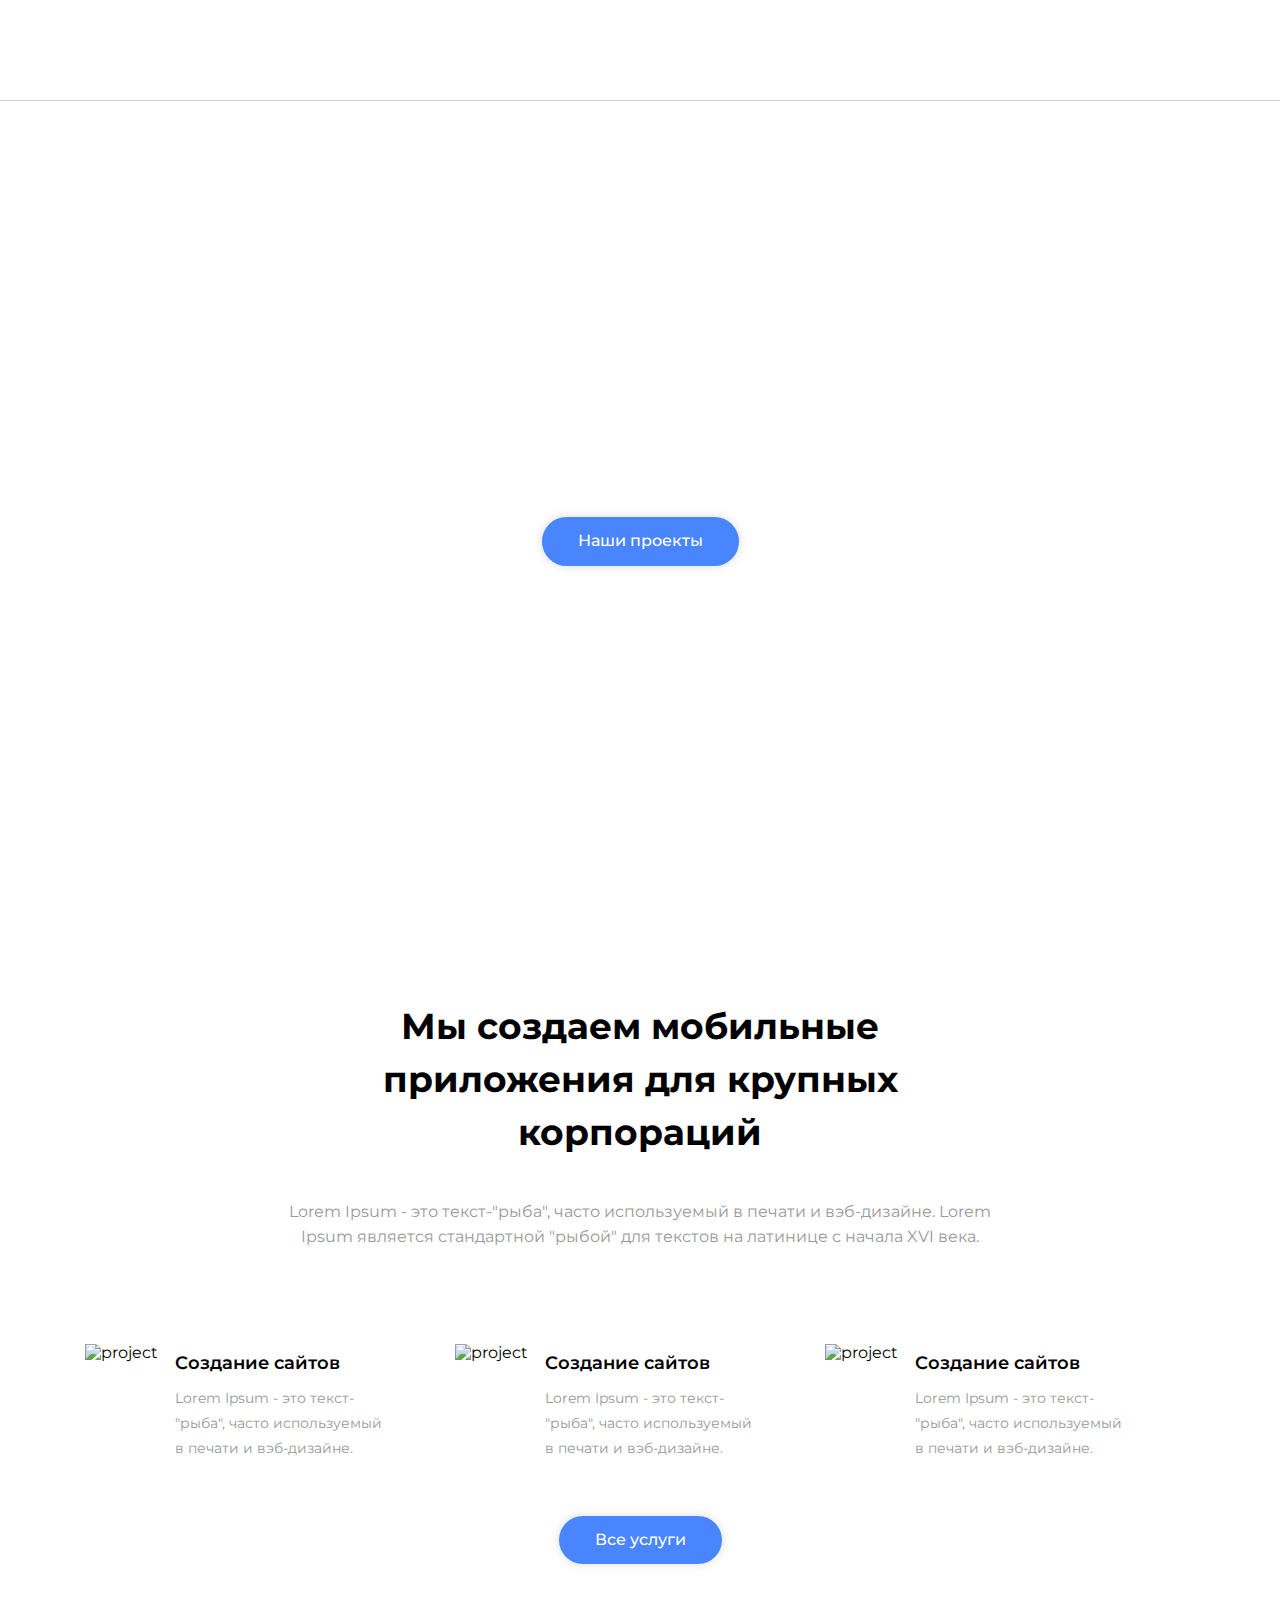
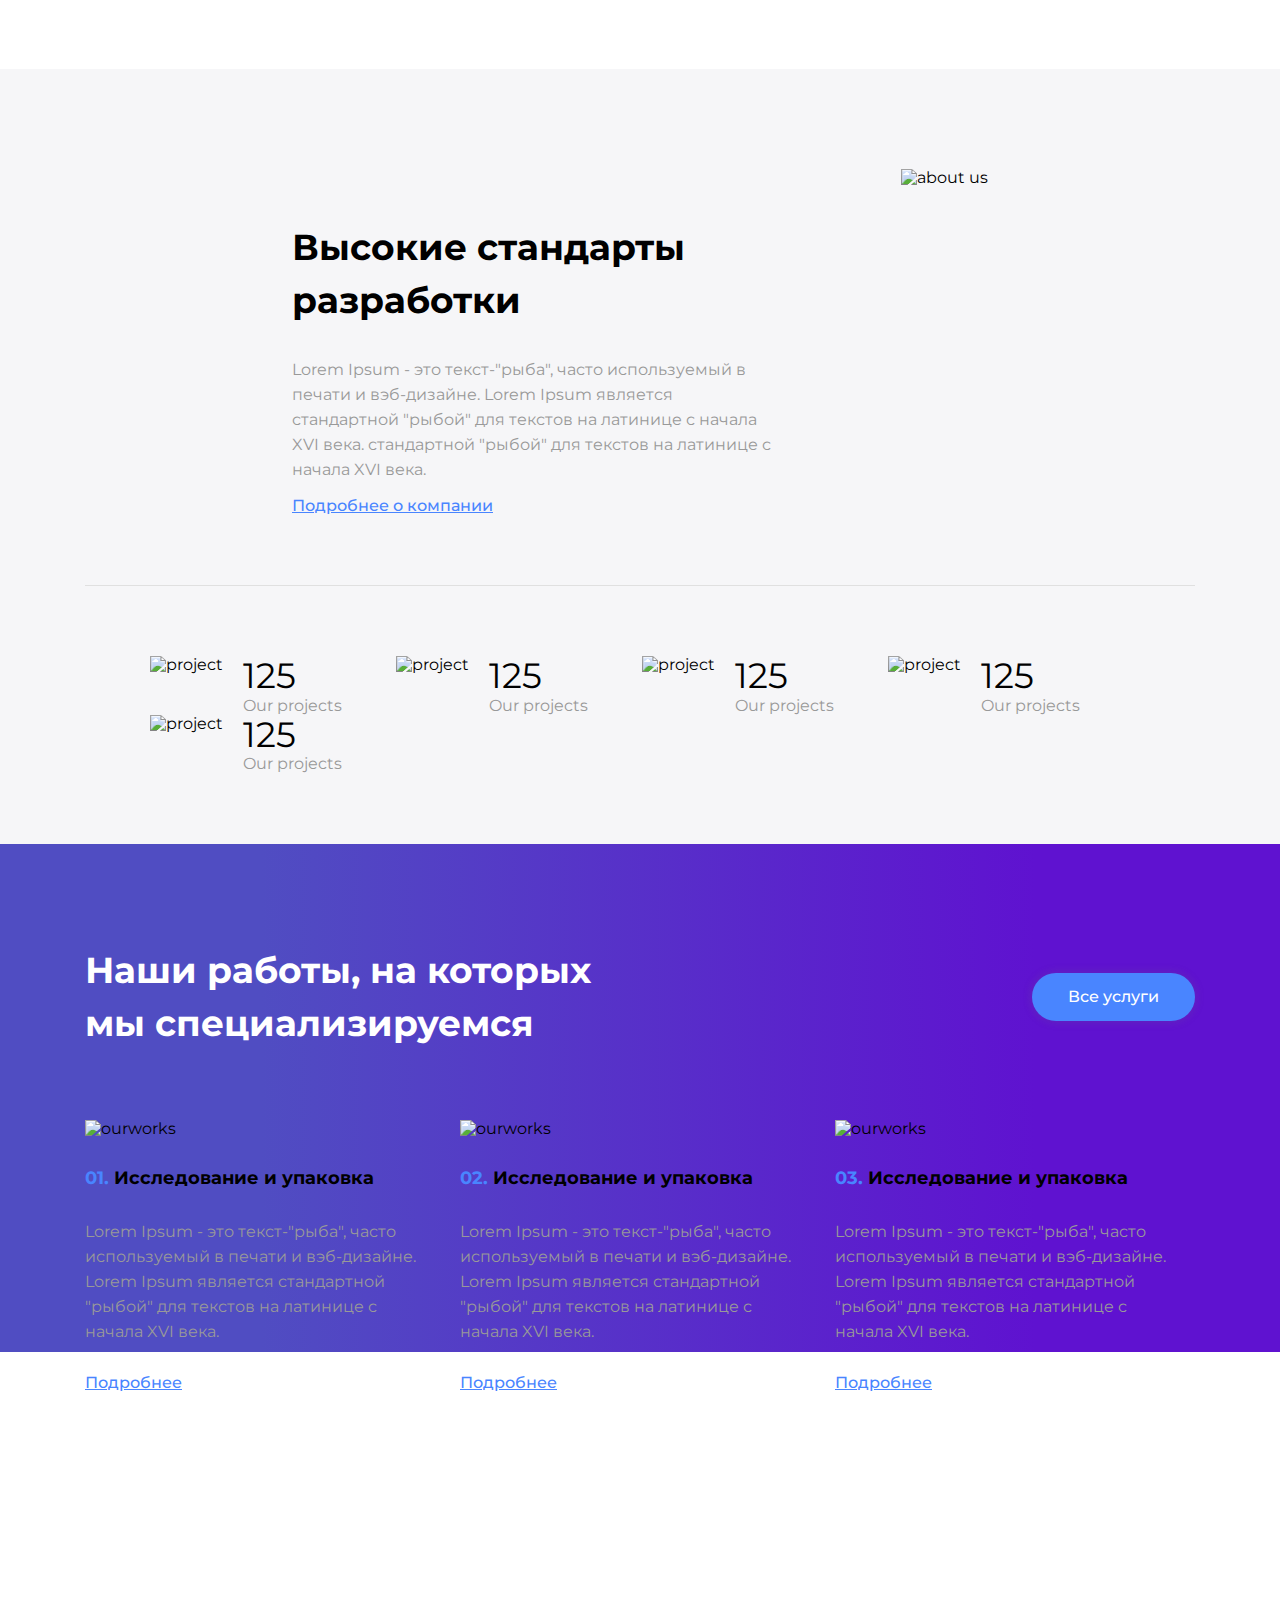
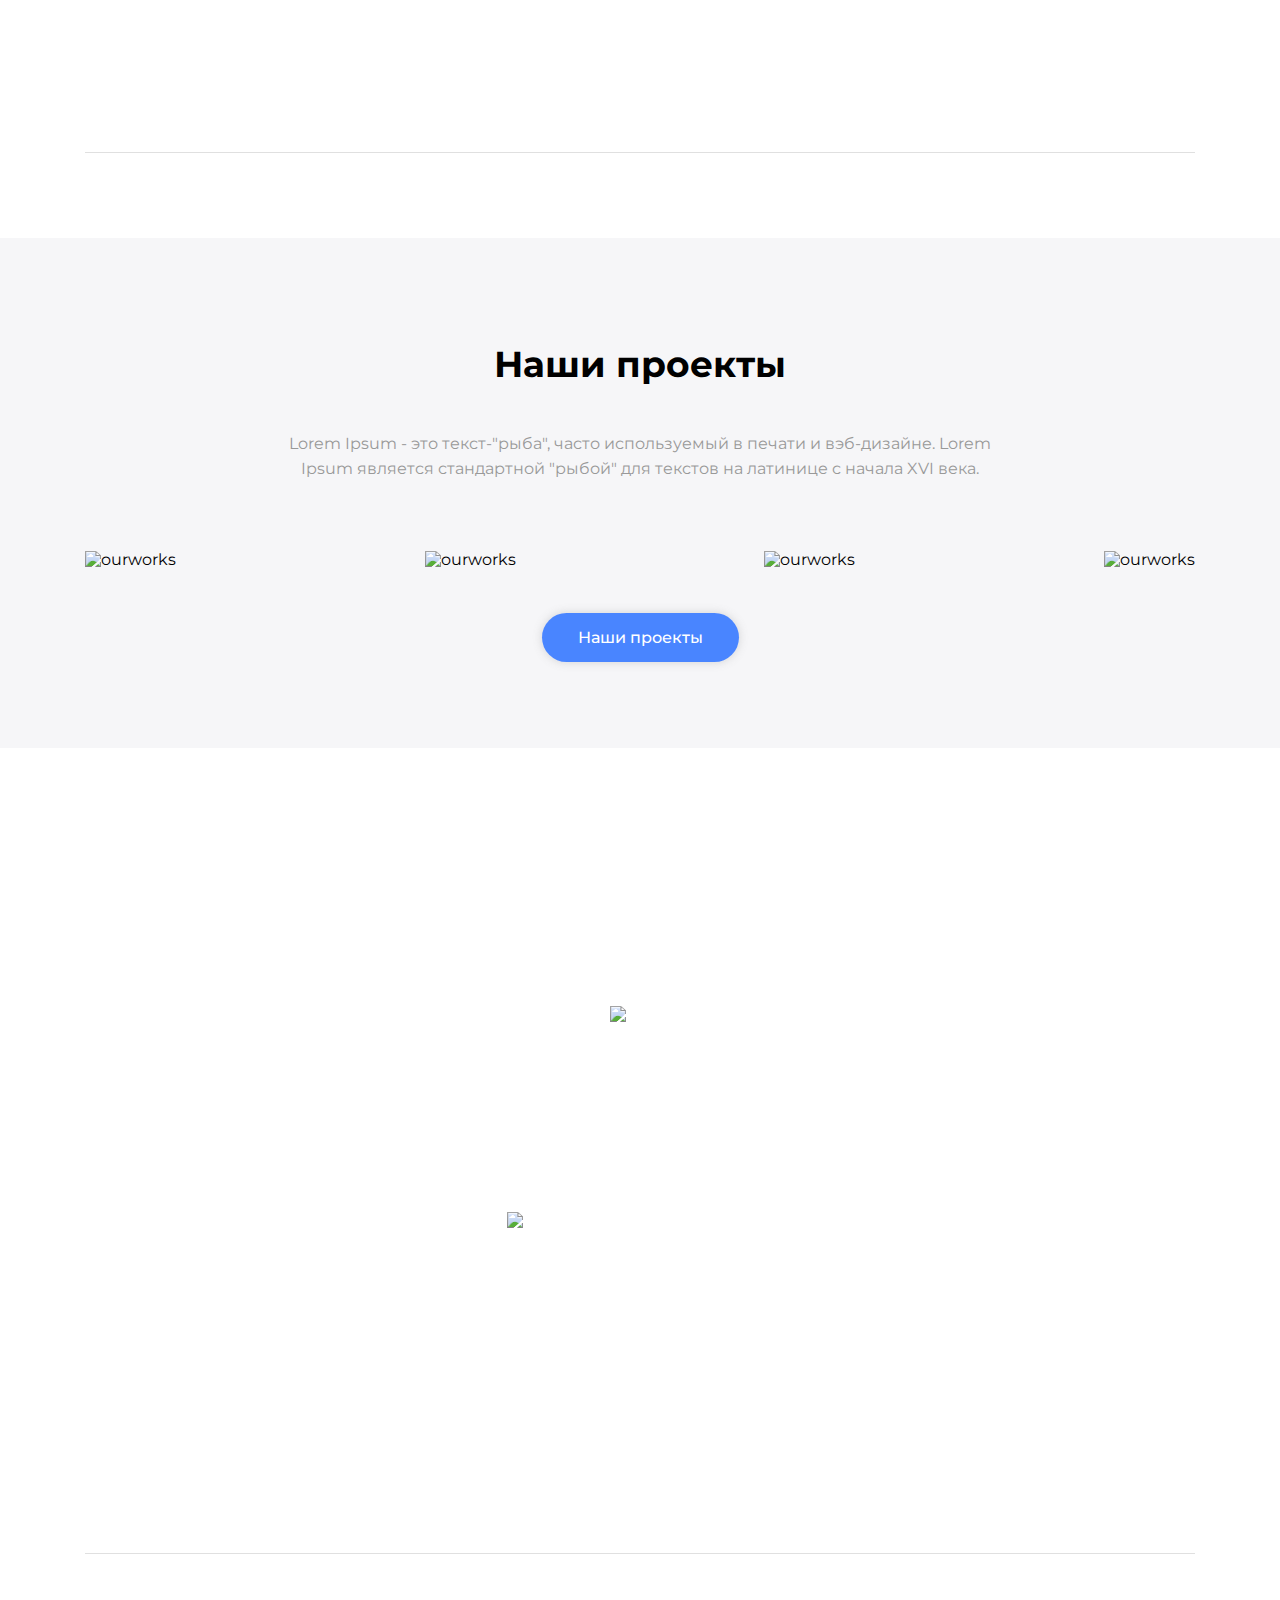
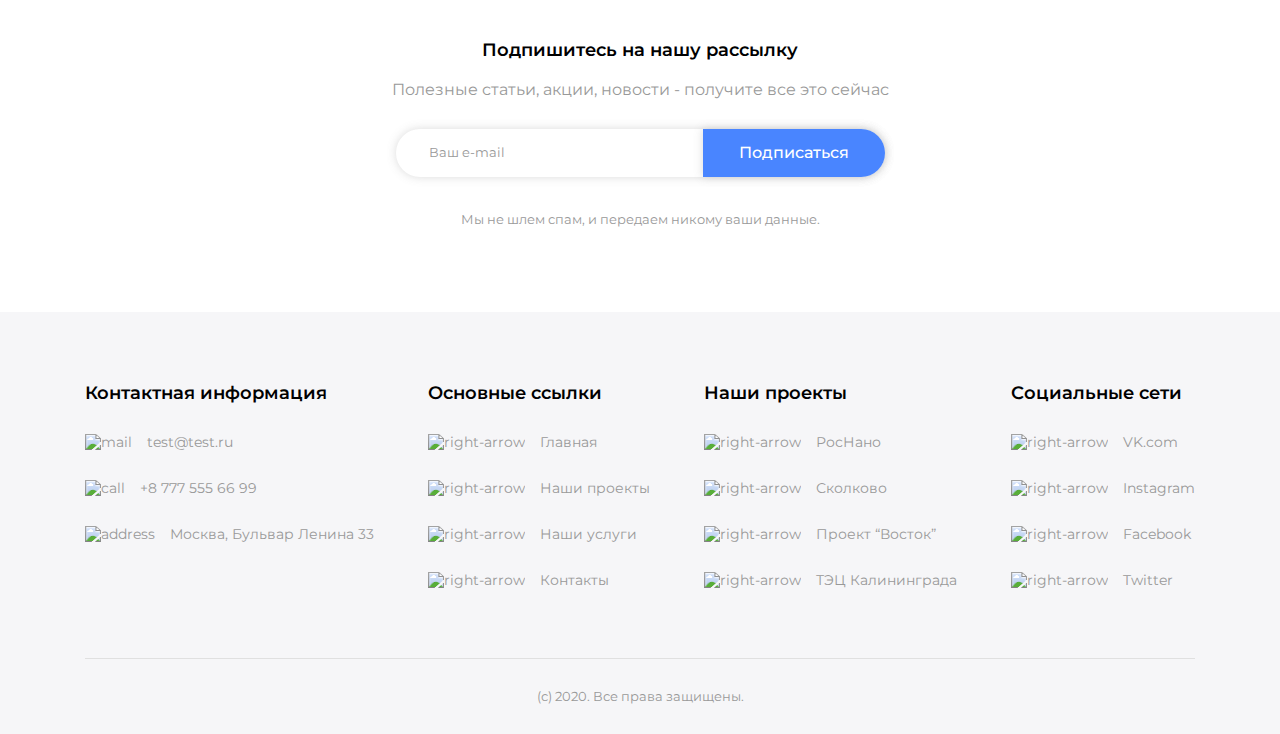
==== commit 731998af: "new svg" ====
--- a/my.html
+++ b/my.html
@@ -12,19 +12,24 @@
 <body>
     <section class="main">
        <div class="wrapper"> 
-       <header>
-          <div class="header"> 
-              <nav>
-                  <ul class="nav">
-                      <li><a href="#">Главная</a></li>
-                      <li><a href="#">Наши проекты</a></li>
-                      <li><a href="#">Услуги</a></li>
-                      <li><a href="#">Новости</a></li>
-                      <li><a href="#">Контакты</a></li>
-                  </ul>
-              </nav>
-          </div>   
-       </header>
+          <header>
+             <div class="header"> 
+                 <nav>
+                     <ul class="nav">
+                         <li><a href="#">Главная</a></li>
+                         <li><a href="#">Наши проекты</a></li>
+                         <li><a href="#">Услуги</a></li>
+                         <li><a href="#">Новости</a></li>
+                         <li><a href="#">Контакты</a></li>
+                     </ul>
+                 </nav>
+             </div>   
+          </header>
+       </div>
+
+      <div class="hrheader">
+      </div>
+
       <div class="hero">
         <p>Передовая IT студия</p>
         <h1>Мы создаем легкие решения сложных задач и проблем</h1>
@@ -80,9 +85,6 @@
                   <img src="../Flex_project/img/about us.png" alt="about us">  
               </div>
           </div>
-       <!-- <div class="line" >
-          <hr align="center"  width="1110px">
-      </div> -->
          <hr class="hr-line">
          <div class="ourprojects">
                 <div class="wrapper">
@@ -138,7 +140,8 @@
          <div class="wrapper">
             <div class="ourworks__text">
                <h2>Наши работы, на которых <br> мы специализируемся</h2>
-               <a class="btn works" href="#">Все услуги</a>  
+               <a class="btn" href="#">Все услуги</a>
+               
             </div>
                
             <div class="ourworks__list">
@@ -211,14 +214,77 @@
             <p>Просто посмотрите, как мы работаем</p>
          </div>
          <div class="video__img">
-            <img src="../Flex_project/img/video.png" alt="video">  
-            <div class="video__play_button">
-               <img src="../Flex_project/img/play-button.svg" alt="play-button">   
-            </div>
+               <div >
+                 <img src="../Flex_project/img/video.png" alt="video"> 
+               </div>
+               <div class="video__play_button">
+                 <p class="video__text__button"><img class="video__img__center" src="../Flex_project/img/play-button.svg" alt="play-button"> Смотреть видео</p>    
+               </div>
          </div>
-
-      </div>
-    </section>
+      </div>
+   </section>
+   <section class="bgcolor video_bg">
+     <div class="wrapper">
+      <hr class="hr-line">
+     </div>
+    </section>
+
+    <section class="subcribe">
+      <div class="subcribe__text"> 
+         <h3>Подпишитесь на нашу рассылку</h3>
+         <p>Полезные статьи, акции, новости - получите все это сейчас</p>
+      </div>
+      <div class="subcribe__form">
+         <p>Ваш e-mail</p>
+         <p class="btn subcribe">Подписаться</p>
+      </div>
+      <div class="subcribe__textafter">
+         <p>Мы не шлем спам, и передаем никому ваши данные.</p>
+      </div>
+    </section>
+
+    <section class="footer">
+      <div class="wrapper">
+          <div class="footer_item">
+             <div class="footer_item__one">
+                <h3>Контактная информация</h3>
+                <p><img class="footer_item__image" src="../Flex_project/img/mail.svg" alt="mail">test@test.ru</p>
+                <p><img class="footer_item__image" src="../Flex_project/img/call.svg" alt="call">+8 777 555 66 99</p>
+                <p><img class="footer_item__image" src="../Flex_project/img/search.svg" alt="address">Москва, Бульвар Ленина 33</p>
+             </div>
+             <div class="footer_item__two">
+                <h3>Основные ссылки</h3>
+                <p><img class="footer_item__image" src="../Flex_project/img/right-arrow.svg" alt="right-arrow">Главная</p>
+                <p><img class="footer_item__image" src="../Flex_project/img/right-arrow.svg" alt="right-arrow">Наши проекты</p>
+                <p><img class="footer_item__image" src="../Flex_project/img/right-arrow.svg" alt="right-arrow">Наши услуги</p>
+                <p><img class="footer_item__image" src="../Flex_project/img/right-arrow.svg" alt="right-arrow">Контакты</p>
+             </div>
+             <div class="footer_item__three">
+                 <h3>Наши проекты</h3>
+                 <p><img class="footer_item__image" src="../Flex_project/img/right-arrow.svg" alt="right-arrow">РосНано</p>
+                 <p><img class="footer_item__image" src="../Flex_project/img/right-arrow.svg" alt="right-arrow">Сколково</p>
+                 <p><img class="footer_item__image" src="../Flex_project/img/right-arrow.svg" alt="right-arrow">Проект “Восток”</p>
+                 <p><img class="footer_item__image" src="../Flex_project/img/right-arrow.svg" alt="right-arrow">ТЭЦ Калининграда</p>
+             </div>
+             <div class="footer_item__fore">
+               <h3>Социальные сети</h3>
+               <p><img class="footer_item__image" src="../Flex_project/img/right-arrow.svg" alt="right-arrow">VK.com</p>
+               <p><img class="footer_item__image" src="../Flex_project/img/right-arrow.svg" alt="right-arrow">Instagram</p>
+               <p><img class="footer_item__image" src="../Flex_project/img/right-arrow.svg" alt="right-arrow">Facebook</p>
+               <p><img class="footer_item__image" src="../Flex_project/img/right-arrow.svg" alt="right-arrow">Twitter</p>
+           </div>
+          </div>
+       </div>
+    </section>
+     <div class="bg__footer">
+        <div class="wrapper">
+          <hr class="hrline__footer">
+        </div>
+      </div>
+      <section class="footer__down">
+         <p>(с) 2020. Все права защищены.</p>
+      </section>  
+ 
 </body>
 </html>
 
--- a/my.css
+++ b/my.css
@@ -62,7 +62,7 @@
     display: flex;
     flex-direction: column;
     align-items: center;
-    padding-top: 250px;
+    padding-top: 200px;
     justify-content: center;
     margin: 0;
 }
@@ -86,7 +86,6 @@
     text-decoration: none;
     font-size: 16px;
     font-weight: 500;
-    letter-spacing: 0.1em;
     background: #4985FF;
     border: none;
     color: white;
@@ -203,14 +202,14 @@
 .aboutus__img {
     padding-top: 100px;
 }
+.hrheader {
+    opacity: 0.5;
+    border-bottom: 1px solid #A1A1A1;
+	padding-top: 100px;    
+}
 
 .hr-line {
-    /* display: block;
-    width: 1110px;
-    height: 1px;
-    background-color: #E0E0E0;
-    margin: 90px auto;
-    position: relative; */
+   
     margin: 70px 0;
 	padding: 0 ;
 	height: 0;
@@ -250,51 +249,33 @@
 
 /* our_works */
 
-/* .ourworks {
-    background:blue;
-    padding-top: 100px;
-
-}
-.ourworks__text>h2{
-    width: 540px;
-    font-size: 36px;
-    line-height: 53px;
-    float: left;
-    color: white;
-}
-.btnworks {
-float: right;
-margin-top: 200px;
-}
-
-.ourworks__list {
-    padding-top: 100px;
-} */
 .ourworks {
     background: linear-gradient(90deg, #504DC2 20.44%, #5F12D0 80.91%), #C4C4C4;
     color: white;
     padding-top: 100px;
     padding-bottom: 302px;
-}
-/* не работает hover */
-.btn.works {
-    position: absolute;
-    right: 15px;
-    top: 20px;
- }
- /* .btn.works:hover {
-    background: #235ac7;
-  } */
+    
+}
+
+  .ourworks__text{
+    display: flex;
+    justify-content: space-between;
+    align-items: center;
+    align-content: center;
+  }
+  .ourworks__text a {
+      margin: 0 ;
+  }
 
  .ourworks__text>h2{
     width: 540px;
     font-size: 36px;
     line-height: 53px;
-    float: left;
+    /* float: left; */
     color: white;
 }
 .ourworks__list {
-    padding-top: 158px;
+    padding-top: 70px;
     display: flex;
     justify-content: space-between;
     position: absolute;
@@ -328,8 +309,8 @@
 
 .bgcolor{
     background:white; 
-    padding-top: 480px;
-    padding-bottom: 85px;
+    padding-top: 330px;
+    padding-bottom: 15px;
 }
 
 .ourproject{
@@ -377,12 +358,148 @@
 }
 .video__img{
     padding-top: 70px;
-    text-align: center;
-    
-}
+    text-align: center;  
+    position: relative; 
+    display: flex;
+    justify-content: center;
+  
+}
+
 .video__play_button {
-    border: 1px solid #FFFFFF;
-    border-radius: 200px;
+    display: flex;
+    justify-content: center;
+    width: 100%;
+    height: 100%;
+    position: absolute;
+    padding-top: 165px;
+     
+}
+.video__text__button {
+    padding: 0;
     width: 300px;
     height: 100px;
+    border-radius: 200px;
+    margin: 0;
+    border: 1px solid white;
+    display: flex;
+    /* flex-direction: row; */
+    align-items: center;
+    align-content: center;
+    justify-content: center;
+} 
+.video__img__center {
+    padding-right: 20px;
+}
+.bgcolor.video_bg {
+    padding-top: 165px;
+    padding-bottom: 0;
+}
+.subcribe__text{
+    text-align: center;
+    padding-top: 15px;
+}
+.subcribe__text p {
+    padding-top: 20px;
+    padding-bottom: 30px;
+    font-size: 16px;
+    color: #999999;
+}
+.subcribe__form{
+    text-decoration: none;
+    font-size: 13px;
+    font-weight: 400;
+    background: #ffffff;
+    border: none;
+    color: #999999;
+    text-align: center;
+    box-shadow: 0px 0px 10px rgba(111, 111, 111, 0.25);
+    border-radius: 30px;
+    margin: 0 auto;
+    width: 489px;
+    height: 48px;
+    display: flex;
+    justify-content: space-between; 
+    align-items: center;  
+}
+.subcribe__textafter{
+    padding-top: 35px;
+}
+.subcribe__form p {
+  padding-left: 33px;
+}
+.btn.subcribe{
+    margin-right: 0;
+    border-radius: 0px 30px 30px 0px;
+    padding: 15px 36px;
+}
+.subcribe__textafter{
+    padding-top: 35px;
+    padding-bottom: 85px;
+    font-size: 13px;
+    color: #999999; 
+    font-weight: 400;
+    text-align: center;
+}
+.subcribe__text h3 {
+    font-family: Montserrat;
+    font-style: normal;
+    font-weight: 600;
+    font-size: 18px;
+    line-height: 22px;
+}
+.footer {
+    background: #F6F6F8;
+    
+}
+.footer_item{
+    padding-top: 70px;
+    display: flex;
+    justify-content: space-between;
+    padding-bottom: 70px;
+}
+.footer_item p {
+    padding-top: 30px;
+    font-size: 14px;
+    color: #999999; 
+    font-weight: 400; 
+    display: flex;
+    align-items: center;
+    align-content: center;
+    
+}
+.footer_item__image{
+padding-right: 15px;
+    
+}
+
+.footer_item h3 {
+    font-family: Montserrat;
+    font-style: normal;
+    font-weight: 600;
+    font-size: 18px;
+    line-height: 22px;
+}
+.hrline__footer{
+    margin: 0 auto;
+    color: #999999; 
+    margin: 0 auto;
+	padding: 0 auto;
+	height: 0;
+	border: none;
+	border-top: 1px solid #E0E0E0;
+    
+}
+.footer__down {
+    background: #F6F6F8;
+}
+.footer__down p {
+    padding-top: 30px;
+    padding-bottom: 30px;
+    font-size: 13px;
+    color: #999999; 
+    font-weight: 400; 
+    text-align: center;
+}
+.bg__footer{
+    background: #F6F6F8;
 }